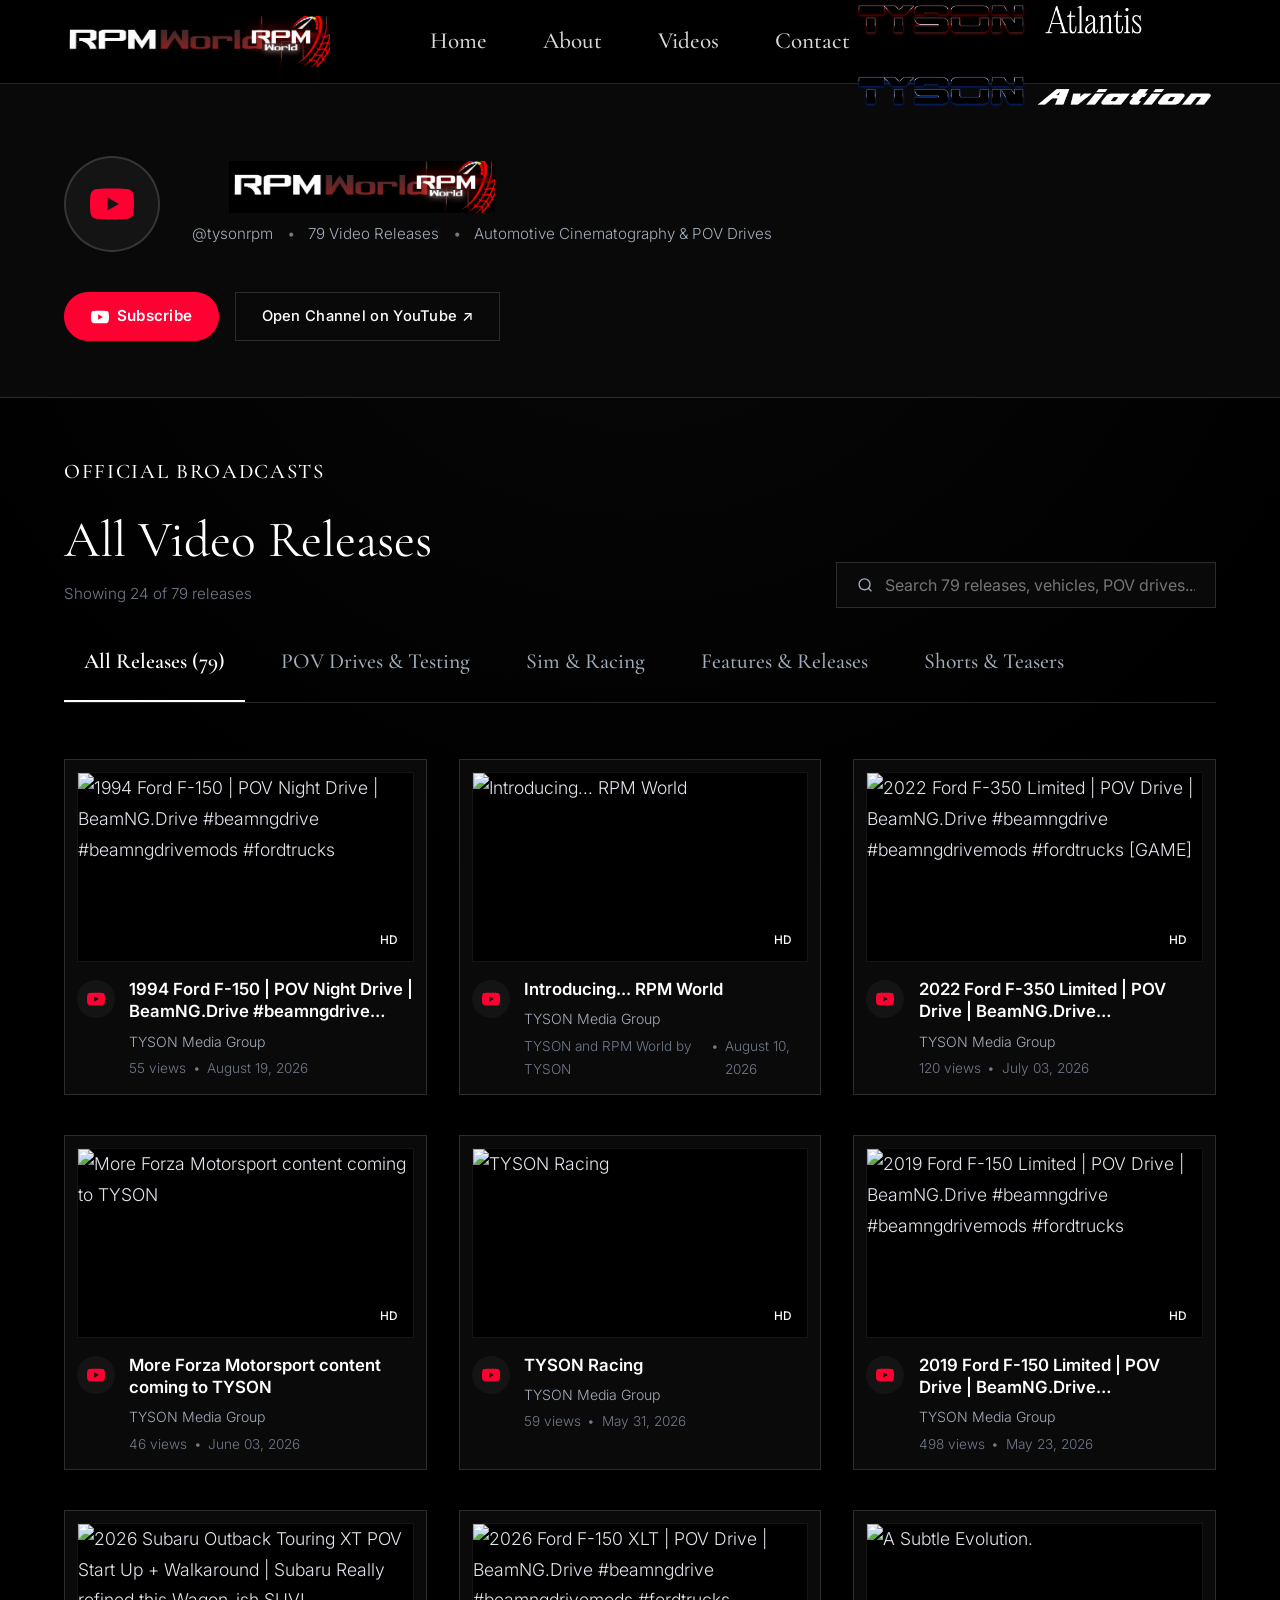
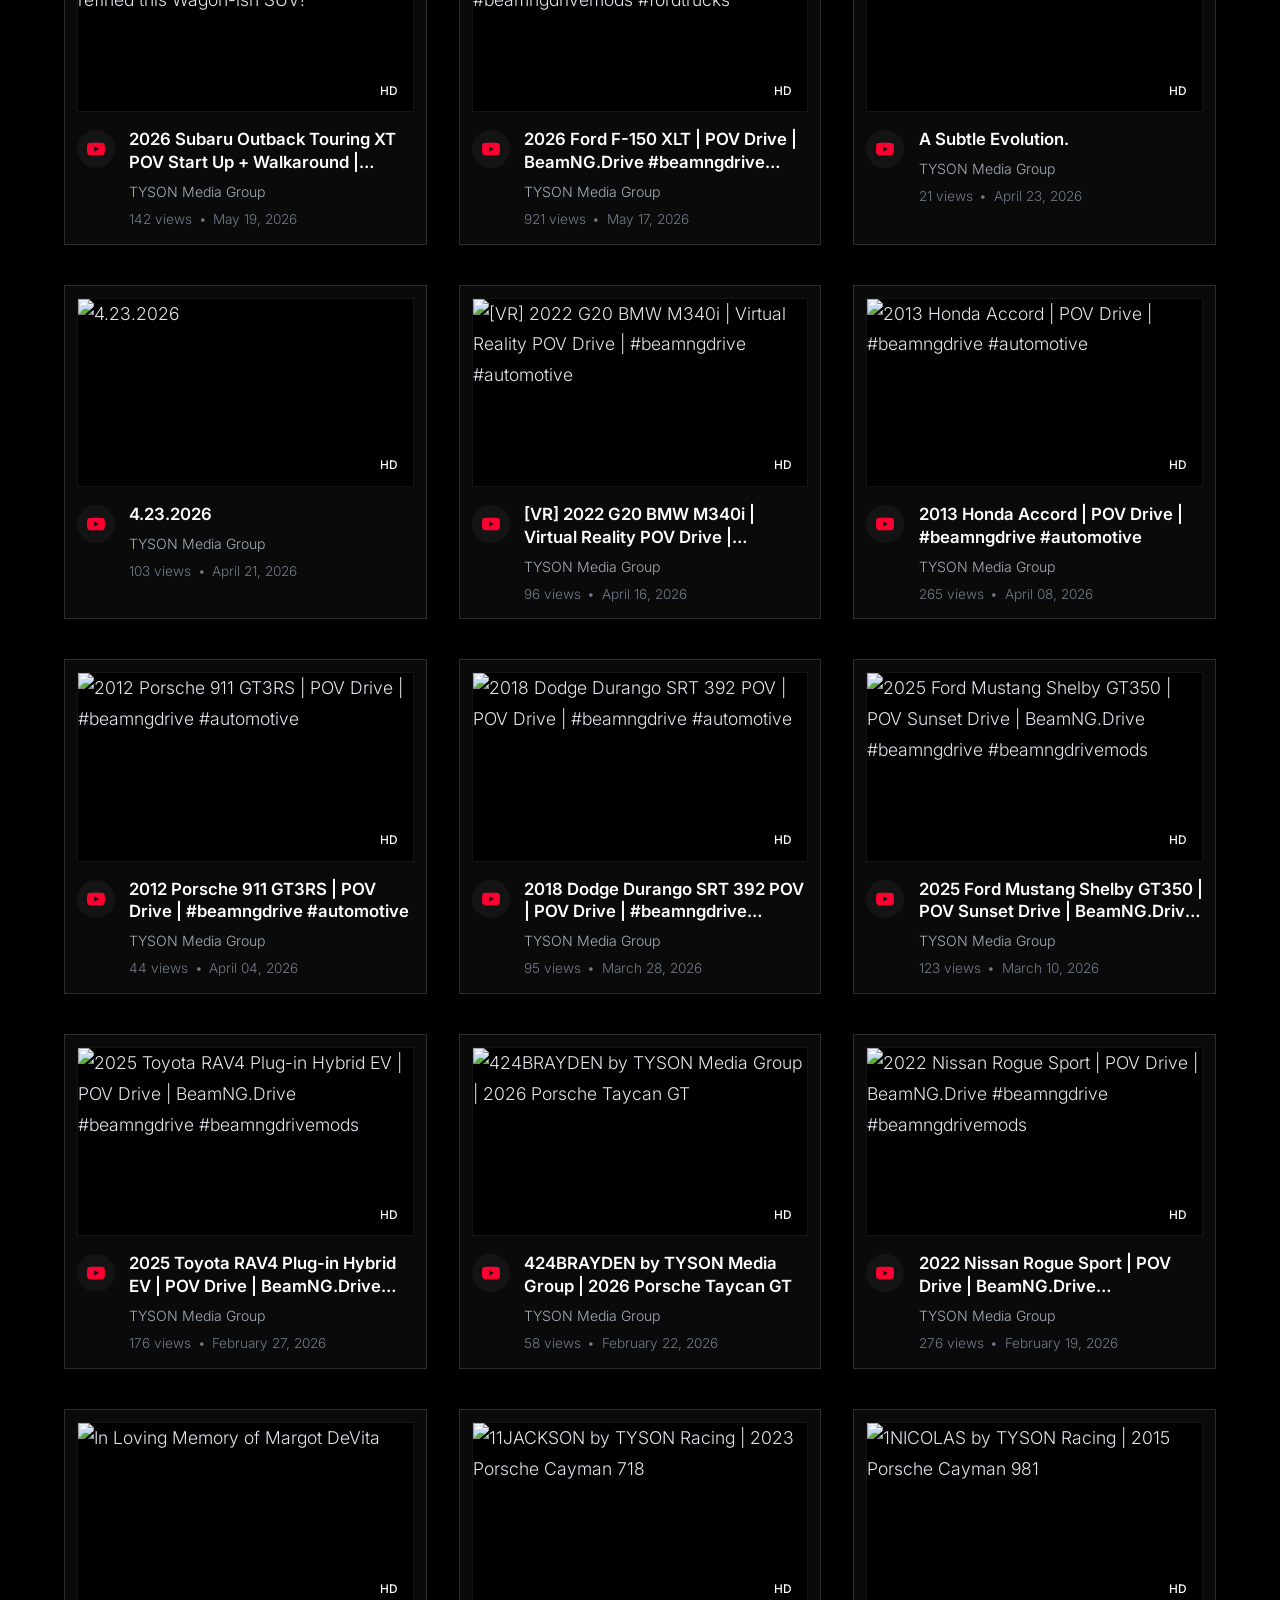
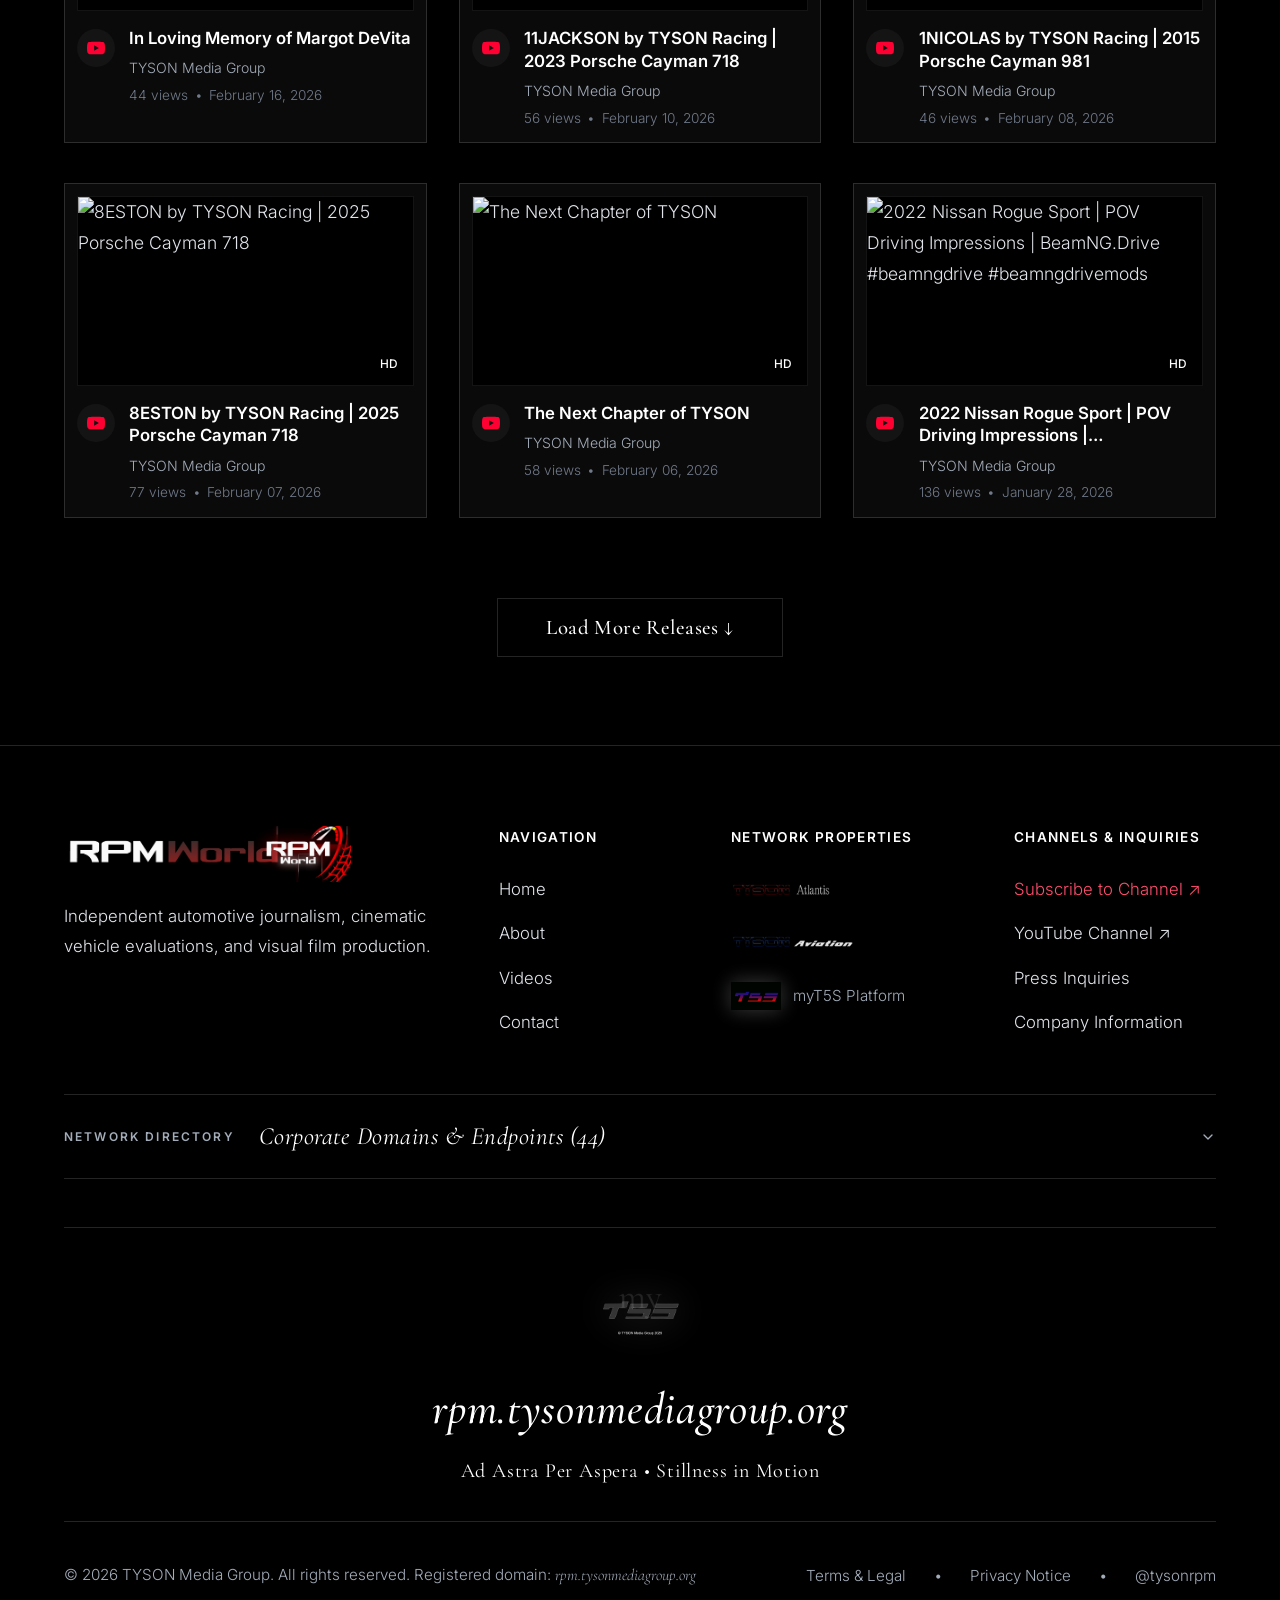
==== videos.html @ 9d29677d "Initial commit for RPM World website based on tysonmediagroup.org.myt5s.app" ====
<!DOCTYPE html>
<html lang="en">
<head>
    <meta charset="UTF-8">
    <meta name="viewport" content="width=device-width, initial-scale=1.0">
    <title>Videos & Releases | TYSON Media Group (@tysonrpm)</title>
    <meta name="description" content="All 79 official releases, POV vehicle drives, motorsport simulations, and films from TYSON Media Group (@tysonrpm).">
    <link rel="preconnect" href="https://fonts.googleapis.com">
    <link rel="preconnect" href="https://fonts.gstatic.com" crossorigin>
    <link href="https://fonts.googleapis.com/css2?family=Cormorant+Garamond:ital,wght@0,300;0,400;0,500;0,600;1,300;1,400&family=Inter:wght@300;400;500;600&display=swap" rel="stylesheet">
    <link rel="stylesheet" href="styles.css?v=48">
</head>
<body>
    <!-- Main Header -->
    <header class="main-header" id="header">
        <div class="header-inner">
            <a href="index.html" class="brand-logo">
                <img src="assets/LOGOSFORGEMINI/RPMworld2.jpg" alt="RPM World - TYSON Media Group" class="logo-img">
            </a>

            <nav class="main-nav" id="main-nav">
                <a href="index.html" class="nav-link">Home</a>
                <a href="about.html" class="nav-link">About</a>
                <a href="videos.html" class="nav-link active">Videos</a>
                <a href="contact.html" class="nav-link">Contact</a>
            </nav>

            <div class="header-actions">
                <div class="subsidiaries-group">
                    <span class="subsidiaries-label">NETWORK</span>
                    <a href="https://atlantis.rpm.tysonmediagroup.org" target="_blank" class="subsidiary-btn" title="TYSON Atlantis">
                        <img src="assets/LOGOSFORGEMINI/TYSONAtlantisBanner.png" alt="TYSON Atlantis">
                    </a>
                    <a href="https://aviation.rpm.tysonmediagroup.org" target="_blank" class="subsidiary-btn" title="TYSON Aviation">
                        <img src="assets/LOGOSFORGEMINI/TYSONAviationBanner.png" alt="TYSON Aviation">
                    </a>
                </div>
                <button class="mobile-toggle" id="mobile-toggle" aria-label="Toggle Menu">
                    <span></span>
                    <span></span>
                    <span></span>
                </button>
            </div>
        </div>
    </header>

    <main>
        <!-- YouTube Channel Profile Header -->
        <section class="yt-channel-banner">
            <div class="container-wide">
                <div class="yt-channel-header-content">
                    <div class="yt-channel-user-info">
                        <div class="yt-avatar-large">
                            <svg width="44" height="44" viewBox="0 0 24 24" fill="currentColor"><path d="M23.498 6.186a3.016 3.016 0 0 0-2.122-2.136C19.505 3.545 12 3.545 12 3.545s-7.505 0-9.377.505A3.017 3.017 0 0 0 .502 6.186C0 8.07 0 12 0 12s0 3.93.502 5.814a3.016 3.016 0 0 0 2.122 2.136c1.871.505 9.376.505 9.376.505s7.505 0 9.377-.505a3.015 3.015 0 0 0 2.122-2.136C24 15.93 24 12 24 12s0-3.93-.502-5.814zM9.545 15.568V8.432L15.818 12l-6.273 3.568z"/></svg>
                        </div>
                        <div class="yt-channel-text-details">
                            <img src="assets/LOGOSFORGEMINI/RPMworld2.jpg" alt="RPM World - TYSON Media Group" class="yt-banner-logo-img">
                            <div class="yt-channel-meta-line">
                                <span>@tysonrpm</span>
                                <span class="dot">&bull;</span>
                                <span>79 Video Releases</span>
                                <span class="dot">&bull;</span>
                                <span>Automotive Cinematography & POV Drives</span>
                            </div>
                        </div>
                    </div>

                    <!-- Action Buttons: Subscribe popup + Open YouTube channel -->
                    <div class="yt-channel-action-buttons">
                        <a href="https://www.youtube.com/@tysonrpm/?sub_confirmation=1" target="_blank" class="btn btn-youtube-pill" title="Subscribe with one click">
                            <svg width="18" height="18" viewBox="0 0 24 24" fill="#ffffff"><path d="M23.498 6.186a3.016 3.016 0 0 0-2.122-2.136C19.505 3.545 12 3.545 12 3.545s-7.505 0-9.377.505A3.017 3.017 0 0 0 .502 6.186C0 8.07 0 12 0 12s0 3.93.502 5.814a3.016 3.016 0 0 0 2.122 2.136c1.871.505 9.376.505 9.376.505s7.505 0 9.377-.505a3.015 3.015 0 0 0 2.122-2.136C24 15.93 24 12 24 12s0-3.93-.502-5.814zM9.545 15.568V8.432L15.818 12l-6.273 3.568z"/></svg>
                            <span>Subscribe</span>
                        </a>
                        <a href="https://youtube.com/@tysonrpm" target="_blank" class="btn btn-outline btn-sm" style="font-family: var(--font-sans); font-size: 0.92rem;" title="Opens YouTube in a new tab">
                            <span>Open Channel on YouTube &nearr;</span>
                        </a>
                    </div>
                </div>
            </div>
        </section>

        <!-- Video Filter Bar & Live Grid -->
        <section class="section-padding" style="border-top: none; padding-top: 0.5rem;">
            <div class="container-wide">
                <div class="section-header-row" style="margin-bottom: 2rem;">
                    <div>
                        <span class="editorial-tag">OFFICIAL BROADCASTS</span>
                        <h2 class="editorial-title" style="margin-bottom: 0.5rem;">All Video Releases</h2>
                        <span id="video-count-display" style="font-size: 0.95rem; color: var(--text-dim);">Loading releases...</span>
                    </div>

                    <!-- Search Input -->
                    <div class="search-box">
                        <svg width="18" height="18" viewBox="0 0 24 24" fill="none" stroke="currentColor" stroke-width="2"><circle cx="11" cy="11" r="8"></circle><line x1="21" y1="21" x2="16.65" y2="16.65"></line></svg>
                        <input type="text" id="video-search" placeholder="Search 79 releases, vehicles, POV drives...">
                    </div>
                </div>

                <!-- Category Filters -->
                <div class="category-filters" id="video-category-filters" style="margin-bottom: 3.5rem;">
                    <button class="filter-tab video-filter-tab active" data-category="all">All Releases (79)</button>
                    <button class="filter-tab video-filter-tab" data-category="POV Drives & Testing">POV Drives & Testing</button>
                    <button class="filter-tab video-filter-tab" data-category="Sim & Racing">Sim & Racing</button>
                    <button class="filter-tab video-filter-tab" data-category="Features & Releases">Features & Releases</button>
                    <button class="filter-tab video-filter-tab" data-category="Shorts & Teasers">Shorts & Teasers</button>
                </div>

                <!-- 4-Column YouTube Feed Grid -->
                <div class="yt-feed-grid" id="yt-feed-container">
                    <!-- Loaded dynamically via script.js -->
                </div>

                <!-- Load More Button -->
                <div style="text-align: center; margin-top: 5rem;">
                    <button id="load-more-videos-btn" class="btn btn-secondary" style="padding: 1rem 3rem;">
                        <span>Load More Releases &darr;</span>
                    </button>
                </div>
            </div>
        </section>
    </main>

    <!-- YouTube Stream Player Modal -->
    <div id="yt-player-modal" class="yt-modal-backdrop" aria-hidden="true">
        <div class="yt-modal-dialog">
            <button class="yt-modal-close" id="yt-modal-close-btn">&times;</button>
            <div class="yt-modal-player-wrap">
                <iframe id="yt-modal-iframe" src="" allow="accelerometer; autoplay; clipboard-write; encrypted-media; gyroscope; picture-in-picture; web-share" allowfullscreen></iframe>
            </div>
            <div class="yt-modal-details">
                <div>
                    <h3 id="yt-modal-title" class="yt-modal-title"></h3>
                    <span style="font-size: 0.95rem; color: var(--text-dim);">TYSON Media Group &bull; youtube.com/@tysonrpm</span>
                </div>
                <div style="display: flex; gap: 0.75rem;">
                    <a href="https://www.youtube.com/@tysonrpm/?sub_confirmation=1" target="_blank" class="btn btn-youtube-pill" style="font-size: 0.85rem; padding: 0.5rem 1.2rem;">Subscribe</a>
                    <a id="yt-modal-external-link" href="https://youtube.com/@tysonrpm" target="_blank" class="btn btn-outline btn-sm">Watch on YouTube &nearr;</a>
                </div>
            </div>
        </div>
    </div>

    <!-- Footer -->
    <footer class="main-footer">
        <div class="container-wide">
            <div class="footer-top">
                <div class="footer-brand">
                    <img src="assets/LOGOSFORGEMINI/RPMworld2.jpg" alt="RPM World - TYSON Media Group" class="footer-logo">
                    <p class="footer-mission">
                        Independent automotive journalism, cinematic vehicle evaluations, and visual film production.
                    </p>
                </div>

                <div class="footer-nav-col">
                    <h4>Navigation</h4>
                    <ul>
                        <li><a href="index.html">Home</a></li>
                        <li><a href="about.html">About</a></li>
                        <li><a href="videos.html">Videos</a></li>
                        <li><a href="contact.html">Contact</a></li>
                    </ul>
                </div>

                <div class="footer-nav-col">
                    <h4>Network Properties</h4>
                    <div class="footer-properties-list">
                        <a href="https://atlantis.rpm.tysonmediagroup.org" target="_blank" class="footer-prop-item">
                            <img src="assets/LOGOSFORGEMINI/TYSONAtlantisBanner.png" alt="TYSON Atlantis" class="footer-property-img">
                        </a>
                        <a href="https://aviation.rpm.tysonmediagroup.org" target="_blank" class="footer-prop-item">
                            <img src="assets/LOGOSFORGEMINI/TYSONAviationBanner.png" alt="TYSON Aviation" class="footer-property-img">
                        </a>
                        <div class="footer-prop-item" style="gap: 0.75rem; align-items: center;">
                            <img src="assets/LOGOSFORGEMINI/myt5s_logo.png" alt="myT5S" class="footer-t5s-img">
                            <span style="font-size: 0.95rem; color: var(--text-muted);">myT5S Platform</span>
                        </div>
                    </div>
                </div>

                <div class="footer-nav-col">
                    <h4>Channels & Inquiries</h4>
                    <ul>
                        <li><a href="https://www.youtube.com/@tysonrpm/?sub_confirmation=1" target="_blank" style="color: #ff4d6d;">Subscribe to Channel &nearr;</a></li>
                        <li><a href="https://youtube.com/@tysonrpm" target="_blank">YouTube Channel &nearr;</a></li>
                        <li><a href="contact.html">Press Inquiries</a></li>
                        <li><a href="about.html">Company Information</a></li>
                    </ul>
                </div>
            </div>

                        <!-- Corporate Network & Domain Directory (Branded Accordion) -->
            <details class="footer-domain-dropdown">
                <summary class="footer-domain-summary">
                    <span class="footer-domain-summary-tag">NETWORK DIRECTORY</span>
                    <span class="footer-domain-summary-title">Corporate Domains &amp; Endpoints (44)</span>
                    <svg class="footer-domain-chevron" width="16" height="16" viewBox="0 0 24 24" fill="none" stroke="currentColor" stroke-width="2" stroke-linecap="round" stroke-linejoin="round">
                        <polyline points="6 9 12 15 18 9"></polyline>
                    </svg>
                </summary>
                <div class="footer-domain-dropdown-body">
                    <div class="footer-domain-columns">
                        <div class="footer-domain-col">
                            <h4>TYSON Media Group Network</h4>
                            <ul>
                                <li><a href="https://rpm.tysonmediagroup.org" target="_blank" rel="noopener">rpm.tysonmediagroup.org &nearr;</a></li>
                                <li><a href="https://atlantis.rpm.tysonmediagroup.org" target="_blank" rel="noopener">atlantis.rpm.tysonmediagroup.org &nearr;</a></li>
                                <li><a href="https://aviation.rpm.tysonmediagroup.org" target="_blank" rel="noopener">aviation.rpm.tysonmediagroup.org &nearr;</a></li>
                                <li><a href="https://rpm.tysonmediagroup.org" target="_blank" rel="noopener">rpm.tysonmediagroup.org &nearr;</a></li>
                                <li><a href="https://myt5s.rpm.tysonmediagroup.org" target="_blank" rel="noopener">myt5s.rpm.tysonmediagroup.org &nearr;</a></li>
                                <li><a href="https://publish.myt5s.rpm.tysonmediagroup.org" target="_blank" rel="noopener">publish.myt5s.rpm.tysonmediagroup.org &nearr;</a></li>
                                <li><a href="https://malik.myt5s.rpm.tysonmediagroup.org" target="_blank" rel="noopener">malik.myt5s.rpm.tysonmediagroup.org &nearr;</a></li>
                                <li><a href="https://stim.t5s.rpm.tysonmediagroup.org" target="_blank" rel="noopener">stim.t5s.rpm.tysonmediagroup.org &nearr;</a></li>
                            </ul>
                        </div>
                        <div class="footer-domain-col">
                            <h4>myT5S Cloud Platform &amp; Publishing</h4>
                            <ul>
                                <li><a href="https://myt5s.app" target="_blank" rel="noopener">myt5s.app &nearr;</a></li>
                                <li><a href="https://media.myt5s.app" target="_blank" rel="noopener">media.myt5s.app &nearr;</a></li>
                                <li><a href="https://tmg.myt5s.app" target="_blank" rel="noopener">tmg.myt5s.app &nearr;</a></li>
                                <li><a href="https://tysonmediagroup.myt5s.app" target="_blank" rel="noopener">tysonmediagroup.myt5s.app &nearr;</a></li>
                                <li><a href="https://dev.myt5s.app" target="_blank" rel="noopener">dev.myt5s.app &nearr;</a></li>
                                <li><a href="https://rmm.myt5s.app" target="_blank" rel="noopener">rmm.myt5s.app &nearr;</a></li>
                                <li><a href="https://rmm.cloud.myt5s.app" target="_blank" rel="noopener">rmm.cloud.myt5s.app &nearr;</a></li>
                                <li><a href="https://publisher.web.myt5s.app" target="_blank" rel="noopener">publisher.web.myt5s.app &nearr;</a></li>
                                <li><a href="https://publisher.cli.myt5s.app" target="_blank" rel="noopener">publisher.cli.myt5s.app &nearr;</a></li>
                                <li><a href="https://custine.myt5s.app" target="_blank" rel="noopener">custine.myt5s.app &nearr;</a></li>
                                <li><a href="https://custine1.myt5s.app" target="_blank" rel="noopener">custine1.myt5s.app &nearr;</a></li>
                                <li><a href="https://airjedi.custine.myt5s.app" target="_blank" rel="noopener">airjedi.custine.myt5s.app &nearr;</a></li>
                            </ul>
                        </div>
                        <div class="footer-domain-col">
                            <h4>TYSON Racing &bull; Telemetry &amp; Sim</h4>
                            <ul>
                                <li><a href="https://tr.rpm.tysonmediagroup.org" target="_blank" rel="noopener">tr.rpm.tysonmediagroup.org &nearr;</a></li>
                                <li><a href="https://323.caymans.tr.rpm.tysonmediagroup.org" target="_blank" rel="noopener">323.caymans.tr.rpm.tysonmediagroup.org &nearr;</a></li>
                                <li><a href="https://cayman.tr.rpm.tysonmediagroup.org" target="_blank" rel="noopener">cayman.tr.rpm.tysonmediagroup.org &nearr;</a></li>
                                <li><a href="https://424.cars.tr.rpm.tysonmediagroup.org" target="_blank" rel="noopener">424.cars.tr.rpm.tysonmediagroup.org &nearr;</a></li>
                                <li><a href="https://11.caymans.tr.rpm.tysonmediagroup.org" target="_blank" rel="noopener">11.caymans.tr.rpm.tysonmediagroup.org &nearr;</a></li>
                                <li><a href="https://26.caymans.tr.rpm.tysonmediagroup.org" target="_blank" rel="noopener">26.caymans.tr.rpm.tysonmediagroup.org &nearr;</a></li>
                                <li><a href="https://1.trucks.tr.rpm.tysonmediagroup.org" target="_blank" rel="noopener">1.trucks.tr.rpm.tysonmediagroup.org &nearr;</a></li>
                                <li><a href="https://525.cars.tr.rpm.tysonmediagroup.org" target="_blank" rel="noopener">525.cars.tr.rpm.tysonmediagroup.org &nearr;</a></li>
                                <li><a href="https://8.caymans.tr.rpm.tysonmediagroup.org" target="_blank" rel="noopener">8.caymans.tr.rpm.tysonmediagroup.org &nearr;</a></li>
                                <li><a href="https://apex.tr.myt5s.app" target="_blank" rel="noopener">apex.tr.myt5s.app &nearr;</a></li>
                                <li><a href="https://525french.tr.myt5s.app" target="_blank" rel="noopener">525french.tr.myt5s.app &nearr;</a></li>
                                <li><a href="https://323jake.tr.myt5s.app" target="_blank" rel="noopener">323jake.tr.myt5s.app &nearr;</a></li>
                                <li><a href="https://525french.simhub.myt5s.app" target="_blank" rel="noopener">525french.simhub.myt5s.app &nearr;</a></li>
                                <li><a href="https://525french.stats.myt5s.app" target="_blank" rel="noopener">525french.stats.myt5s.app &nearr;</a></li>
                                <li><a href="https://323jake.simhub.myt5s.app" target="_blank" rel="noopener">323jake.simhub.myt5s.app &nearr;</a></li>
                                <li><a href="https://323jake.stats.myt5s.app" target="_blank" rel="noopener">323jake.stats.myt5s.app &nearr;</a></li>
                                <li><a href="https://323.rpm.tysonmediagroup.org" target="_blank" rel="noopener">323.rpm.tysonmediagroup.org &nearr;</a></li>
                                <li><a href="https://323.tysonracing.rpm.tysonmediagroup.org" target="_blank" rel="noopener">323.tysonracing.rpm.tysonmediagroup.org &nearr;</a></li>
                                <li><a href="https://323.cloud.myt5s.app" target="_blank" rel="noopener">323.cloud.myt5s.app &nearr;</a></li>
                                <li><a href="https://323.test.myt5s.app" target="_blank" rel="noopener">323.test.myt5s.app &nearr;</a></li>
                                <li><span style="color: var(--text-muted); font-size: 0.95em;">323.race-01-12-2024.tyson.ml <small style="opacity: 0.65;">(Inactive)</small></span></li>
                                <li><span style="color: var(--text-muted); font-size: 0.95em;">323.race-04-21-2024.tyson.ml <small style="opacity: 0.65;">(Inactive)</small></span></li>
                                <li><a href="https://323.jasonsimhub.myt5s.app" target="_blank" rel="noopener">323.jasonsimhub.myt5s.app &nearr;</a></li>
                                <li><a href="https://323.cli.stats.myt5s.app" target="_blank" rel="noopener">323.cli.stats.myt5s.app &nearr;</a></li>
                            </ul>
                        </div>
                    </div>
                </div>
            </details>

            <!-- Centered Italic rpm.tysonmediagroup.org Centerpiece with Bottom Trace Logo -->
            <div class="footer-domain-centerpiece">
                <img src="assets/logoforbottomofintrotrace.png" alt="TYSON Media Group" class="footer-trace-logo">
                <div class="footer-domain-title">rpm.tysonmediagroup.org</div>
                <div class="footer-domain-subtext">Ad Astra Per Aspera &bull; Stillness in Motion</div>
            </div>

            <div class="footer-bottom">
                <div>&copy; 2026 TYSON Media Group. All rights reserved. Registered domain: <code>rpm.tysonmediagroup.org</code></div>
                <div class="footer-legal-links">
                    <a href="terms.html">Terms & Legal</a>
                    <span>&bull;</span>
                    <a href="privacy.html">Privacy Notice</a>
                    <span>&bull;</span>
                    <a href="https://youtube.com/@tysonrpm" target="_blank">@tysonrpm</a>
                </div>
            </div>
        </div>
    </footer>

    <script src="script.js?v=23"></script>
</body>
</html>
---- styles.css ----
/* ==========================================================================
   TYSON Media Group - Unified Multi-Theme Corporate Portal Stylesheet
   Typography: Cormorant Garamond (Headers / Titles / Serif) & Inter (Body)
   Themes: Noir (Pure Black), Nintendo Wii (Channels), Frutiger Aero (Apple Skeuomorphic Aqua/Glass), Nature Botanical
   ========================================================================== */

/* ==========================================================================
   1. Dynamic Theme Variable Engine
   ========================================================================== */

@import url('https://fonts.googleapis.com/css2?family=Cormorant+Garamond:ital,wght@0,300;0,400;0,500;0,600;1,300;1,400;1,500;1,600&family=Inter:wght@300;400;500;600;700&family=M+PLUS+Rounded+1c:wght@400;500;700;800&family=Nunito:wght@400;600;700;800&display=block');

/* Universal Font Standards */
:root {
    --font-heading: 'Cormorant Garamond', Georgia, serif;
    --font-serif: 'Cormorant Garamond', Georgia, serif;
    --font-sans: 'Inter', -apple-system, BlinkMacSystemFont, 'Segoe UI', Roboto, sans-serif;
    --container-max-width: 1720px;
    --trans-fast: 0.2s ease;
    --trans-smooth: 0.35s cubic-bezier(0.16, 1, 0.3, 1);
}

/* Theme 1: Default Noir (Midnight Monochrome) */
:root, [data-theme="noir"] {
    --bg-black: #000000;
    --bg-body-gradient: radial-gradient(circle at 50% 15%, rgba(255, 255, 255, 0.03) 0%, #000000 80%);
    --bg-header: rgba(0, 0, 0, 0.98);
    --bg-surface: #090909;
    --bg-surface-hover: #141414;
    --bg-card: #0c0c0c;
    --bg-card-hover: #141414;
    --bg-yt-card: #0a0a0a;
    
    --text-white: #ffffff;
    --text-pure: #ffffff;
    --text-body: #e2e5eb;
    --text-muted: #a3acb9;
    --text-dim: #717a8a;
    
    --border-subtle: rgba(255, 255, 255, 0.14);
    --border-hover: rgba(255, 255, 255, 0.4);
    --accent-color: #ffffff;
    --accent-glow: rgba(255, 255, 255, 0.25);
    
    --card-radius: 0px;
    --btn-radius: 0px;
    --box-shadow-card: none;
}

/* Theme 2: Nintendo Wii (Authentic Wii System Menu, Sky Blue & Dark Elements) */
[data-theme="wii"] {
    --bg-black: #ebf0f5;
    --bg-body-gradient: 
        repeating-linear-gradient(0deg, transparent, transparent 38px, rgba(30, 41, 59, 0.04) 39px, transparent 40px),
        repeating-linear-gradient(90deg, transparent, transparent 38px, rgba(30, 41, 59, 0.04) 39px, transparent 40px),
        radial-gradient(circle at 50% 0%, #ffffff 0%, #e2e8f0 70%, #cbd5e1 100%);
    --bg-header: rgba(255, 255, 255, 0.96);
    --bg-surface: #ffffff;
    --bg-surface-hover: #e8f4fc;
    --bg-card: #ffffff;
    --bg-card-hover: #f0f9ff;
    --bg-yt-card: #ffffff;
    
    --text-white: #111827;
    --text-pure: #030712;
    --text-body: #374151;
    --text-muted: #6b7280;
    --text-dim: #9ca3af;
    
    --border-subtle: #1e293b;
    --border-hover: #00a6e2;
    --accent-color: #00a6e2;
    --accent-glow: rgba(0, 166, 226, 0.45);
    
    --card-radius: 24px;
    --btn-radius: 32px;
    --box-shadow-card: 0 8px 24px rgba(15, 23, 42, 0.08), inset 0 2px 0 #ffffff;
    --font-heading: 'M PLUS Rounded 1c', 'Nunito', 'Continuum Medium', system-ui, -apple-system, sans-serif;
    --font-serif: 'M PLUS Rounded 1c', 'Nunito', system-ui, sans-serif;
    --font-sans: 'M PLUS Rounded 1c', 'Nunito', system-ui, sans-serif;
}

[data-theme="wii"] body,
[data-theme="wii"] .page-title,
[data-theme="wii"] .editorial-title,
[data-theme="wii"] .editorial-tag,
[data-theme="wii"] .hero-tagline-title,
[data-theme="wii"] .nav-link,
[data-theme="wii"] .btn,
[data-theme="wii"] .card h3,
[data-theme="wii"] .card p,
[data-theme="wii"] .yt-card-title,
[data-theme="wii"] .yt-card-channel-name,
[data-theme="wii"] .filter-tab,
[data-theme="wii"] .footer-domain-title,
[data-theme="wii"] .footer-domain-subtext,
[data-theme="wii"] .settings-title {
    font-family: 'M PLUS Rounded 1c', 'Nunito', 'Continuum Medium', system-ui, -apple-system, sans-serif !important;
}

/* Theme 3: Frutiger Aero (Early Apple Skeuomorphic Aqua Glass & Tactile Hardware) */
[data-theme="frutiger"] {
    --bg-black: #061c30;
    --bg-body-gradient: radial-gradient(circle at 50% -10%, #1e6fa8 0%, #0d3b66 35%, #061c30 75%, #041424 100%);
    --bg-header: linear-gradient(180deg, #134975 0%, #0c3659 100%);
    --bg-surface: #0b3457;
    --bg-surface-hover: #104875;
    --bg-card: #092c4a;
    --bg-card-hover: #0e3d66;
    --bg-yt-card: #082947;
    
    --text-white: #ffffff;
    --text-pure: #ffffff;
    --text-body: #e0f2fe;
    --text-muted: #bae6fd;
    --text-dim: #7dd3fc;
    
    --border-subtle: #1e5a8a;
    --border-hover: #38bdf8;
    --accent-color: #38bdf8;
    --accent-glow: rgba(56, 189, 248, 0.45);
    
    --card-radius: 16px;
    --btn-radius: 22px;
    --box-shadow-card: 0 10px 28px rgba(0, 0, 0, 0.5), inset 0 1px 0 rgba(255, 255, 255, 0.35), inset 0 -1px 0 rgba(0, 0, 0, 0.4);
}

/* Theme 4: Nature Botanical (Living Arboretum, Deep Moss Evergreen) */
[data-theme="nature"] {
    --bg-black: #051208;
    --bg-body-gradient: radial-gradient(circle at 50% 10%, #0d2814 0%, #051208 85%);
    --bg-header: rgba(5, 22, 11, 0.96);
    --bg-surface: #0a2412;
    --bg-surface-hover: #13381c;
    --bg-card: #0b2212;
    --bg-card-hover: #143b1f;
    --bg-yt-card: #091e0f;
    
    --text-white: #f0fdf4;
    --text-pure: #ffffff;
    --text-body: #dcfce7;
    --text-muted: #86efac;
    --text-dim: #4ade80;
    
    --border-subtle: rgba(74, 222, 128, 0.25);
    --border-hover: rgba(74, 222, 128, 0.65);
    --accent-color: #22c55e;
    --accent-glow: rgba(34, 197, 94, 0.4);
    
    --card-radius: 12px;
    --btn-radius: 10px;
    --box-shadow-card: 0 10px 28px rgba(5, 36, 17, 0.5), inset 0 1px 1px rgba(74, 222, 128, 0.2);
}

/* Reset & Box Sizing */
*, *::before, *::after {
    box-sizing: border-box;
    margin: 0;
    padding: 0;
}

*, *::before, *::after {
    box-sizing: border-box;
}

html {
    scroll-behavior: smooth;
    font-size: 16px;
    background-color: var(--bg-black);
    transition: background-color 0.4s ease;
    width: 100%;
    max-width: 100vw;
    overflow-x: hidden;
    -webkit-text-size-adjust: 100%;
}

body {
    width: 100%;
    max-width: 100vw;
    background: var(--bg-black);
    background-image: var(--bg-body-gradient);
    background-attachment: fixed;
    color: var(--text-body);
    font-family: var(--font-sans);
    font-size: 1.1rem;
    line-height: 1.75;
    font-weight: 300;
    -webkit-font-smoothing: antialiased;
    overflow-x: hidden;
    min-height: 100vh;
    min-height: 100dvh;
    display: flex;
    flex-direction: column;
    position: relative;
    transition: background 0.4s ease, color 0.3s ease;
}

/* Authentic Wii Pointer Hand Cursor */
[data-theme="wii"], 
[data-theme="wii"] button, 
[data-theme="wii"] a, 
[data-theme="wii"] input, 
[data-theme="wii"] .yt-card, 
[data-theme="wii"] .filter-tab {
    cursor: url("data:image/svg+xml,%3Csvg xmlns='http://www.w3.org/2000/svg' width='32' height='32' viewBox='0 0 32 32'%3E%3Cpath d='M10 2a2 2 0 0 0-2 2v10.5L6.2 13a2.5 2.5 0 0 0-3.5 0 2.5 2.5 0 0 0 0 3.5l8.5 8.5a7 7 0 0 0 5 2h5.8a7 7 0 0 0 7-7v-6a2 2 0 0 0-2-2 2 2 0 0 0-1.8 1.1 2 2 0 0 0-2.2-.1 2 2 0 0 0-2-1.9 2 2 0 0 0-2-2.1V4a2 2 0 0 0-2-2z' fill='%23ffffff' stroke='%231e293b' stroke-width='2' stroke-linejoin='round'/%3E%3Ccircle cx='11' cy='7' r='1.5' fill='%2300a6e2'/%3E%3C/svg%3E"), auto !important;
}

main {
    flex: 1;
    position: relative;
    z-index: 2;
}

/* ==========================================================================
   2. Brand Logos & Assets
   ========================================================================== */
img {
    max-width: 100%;
    height: auto;
    display: block;
}

.logo-img {
    height: 52px !important;
    max-height: 52px !important;
    width: auto !important;
    max-width: 350px !important;
    object-fit: contain !important;
    opacity: 0.98;
    transition: var(--trans-fast);
}

[data-theme="wii"] .logo-img,
[data-theme="wii"] .division-banner-img,
[data-theme="wii"] .yt-banner-logo-img,
[data-theme="wii"] .about-banner-logo {
    filter: invert(1) hue-rotate(180deg) brightness(0.18);
}

.about-banner-logo {
    height: auto;
    max-height: 140px;
    width: 100%;
    max-width: 680px;
    object-fit: contain;
    margin: 1rem auto 2rem auto;
    display: block;
    filter: drop-shadow(0 0 25px var(--accent-glow));
    transition: transform var(--trans-smooth), filter var(--trans-smooth);
}

.about-banner-logo:hover {
    transform: scale(1.02);
    filter: drop-shadow(0 0 35px var(--accent-glow));
}

/* ==========================================================================
   Universal Brand Domain Typography Rule:
   Whenever anything on the website says 'tysonmediagroup.org', it is strictly
   styled in Cormorant Garamond Italic.
   ========================================================================== */
.brand-tmg-domain,
.tmg-domain-text,
code.brand-tmg-domain,
code.brand-domain,
a.brand-tmg-domain,
.footer-domain-title,
[data-domain="tmg"] {
    font-family: 'Cormorant Garamond', Georgia, serif !important;
    font-style: italic !important;
    font-weight: 500 !important;
    letter-spacing: 0.015em !important;
}

code {
    font-family: 'Cormorant Garamond', Georgia, serif;
    font-style: italic;
    font-size: 1.05em;
}

.logo-img:hover {
    opacity: 1;
    transform: scale(1.02);
}

.division-banner-img {
    height: 38px !important;
    max-height: 38px !important;
    width: auto !important;
    max-width: 260px !important;
    object-fit: contain !important;
}

.footer-logo {
    height: 56px !important;
    max-height: 56px !important;
    width: auto !important;
    max-width: 360px !important;
    object-fit: contain !important;
    opacity: 0.98;
    margin-bottom: 1.25rem;
}

.footer-property-img {
    height: 24px !important;
    max-height: 24px !important;
    width: auto !important;
    max-width: 160px !important;
    object-fit: contain !important;
    opacity: 0.9;
    transition: var(--trans-fast);
}

.footer-t5s-img {
    height: 28px !important;
    max-height: 28px !important;
    width: auto !important;
    max-width: 140px !important;
    object-fit: contain !important;
    opacity: 0.95;
    filter: drop-shadow(0 0 10px var(--accent-glow));
    transition: var(--trans-fast);
}

.footer-trace-logo {
    height: 90px !important;
    max-height: 90px !important;
    width: auto !important;
    max-width: 480px !important;
    object-fit: contain !important;
    margin: 0 auto 1rem auto;
    opacity: 0.95;
    filter: drop-shadow(0 0 20px var(--accent-glow));
}

.yt-banner-logo-img {
    height: 52px !important;
    max-height: 52px !important;
    width: auto !important;
    max-width: 340px !important;
    object-fit: contain !important;
    margin-bottom: 0.5rem;
}

/* ==========================================================================
   3. Full-Screen & Container Layouts
   ========================================================================== */
.container {
    width: 100%;
    max-width: var(--container-max-width);
    margin: 0 auto;
    padding: 0 3.5rem;
}

.container-wide {
    width: 100%;
    max-width: 1920px;
    margin: 0 auto;
    padding: 0 4rem;
}

.section-padding {
    padding: 5.5rem 0;
    border-top: 1px solid var(--border-subtle);
}

[data-theme="wii"] .section-padding {
    border-top: 2px solid #1e293b;
    box-shadow: 0 -1px 0 rgba(255, 255, 255, 0.9);
}

[data-theme="frutiger"] .section-padding {
    border-top: 1px solid #1a5686;
    box-shadow: inset 0 1px 0 rgba(255, 255, 255, 0.12);
}

/* SPA Page View Transitions */
.page-view {
    display: none;
    opacity: 0;
    transition: opacity 0.35s ease, transform 0.35s ease;
    transform: translateY(8px);
}

.page-view.active-view {
    display: block;
    opacity: 1;
    transform: translateY(0);
}

.page-header {
    padding: 4.25rem 0 3.25rem 0;
    text-align: center;
    border-bottom: 1px solid var(--border-subtle);
    background: radial-gradient(circle at 50% 0%, var(--accent-glow) 0%, transparent 70%);
}

[data-theme="wii"] .page-header {
    border-bottom: 2px solid #1e293b;
    background: linear-gradient(180deg, rgba(255, 255, 255, 0.9) 0%, #e2e8f0 100%);
}

[data-theme="frutiger"] .page-header {
    border-bottom: 1.5px solid #1f649c;
    background: linear-gradient(180deg, rgba(30, 111, 168, 0.4) 0%, rgba(6, 28, 48, 0.8) 100%);
    box-shadow: inset 0 -1px 0 rgba(0, 0, 0, 0.4);
}

.page-title {
    font-family: var(--font-heading);
    font-size: 4.8rem;
    font-weight: 400;
    line-height: 1.08;
    color: var(--text-white);
    margin-bottom: 1.25rem;
    letter-spacing: -0.01em;
}

[data-theme="frutiger"] .page-title,
[data-theme="frutiger"] .editorial-title,
[data-theme="frutiger"] .hero-tagline-title {
    text-shadow: 0 2px 4px rgba(0, 0, 0, 0.6);
}

.page-subtitle {
    font-size: 1.25rem;
    color: var(--text-muted);
    max-width: 850px;
    margin: 0 auto;
    font-weight: 300;
    line-height: 1.6;
}

.editorial-tag {
    display: inline-block;
    font-family: var(--font-heading);
    font-size: 1.3rem;
    font-weight: 500;
    letter-spacing: 0.08em;
    color: var(--text-white);
    text-transform: uppercase;
    margin-bottom: 1.25rem;
}

[data-theme="wii"] .editorial-tag {
    color: #00a6e2;
    font-weight: 600;
    letter-spacing: 0.12em;
}

[data-theme="frutiger"] .editorial-tag {
    color: #38bdf8;
    text-shadow: 0 1px 2px rgba(0, 0, 0, 0.6);
}

.editorial-title {
    font-family: var(--font-heading);
    font-size: 3.2rem;
    font-weight: 400;
    line-height: 1.15;
    color: var(--text-white);
    margin-bottom: 1.25rem;
}

/* ==========================================================================
   4. Permanent Centerpiece Launch Intro (rpm.tysonmediagroup.org)
   ========================================================================== */
.hero-domain-stage {
    display: flex;
    flex-direction: column;
    align-items: center;
    justify-content: center;
    margin: 0.25rem 0 0.5rem 0;
    width: 100%;
}

.domain-hero-svg {
    width: 100%;
    max-width: 980px;
    height: auto;
    min-height: 105px;
    display: block;
    overflow: visible;
    filter: drop-shadow(0 0 12px rgba(255, 255, 255, 0.18));
}

/* Continuous left-to-right glowing beam while page is loading / before intro finishes */
.intro-animated-page:not(.intro-complete) .domain-hero-svg {
    animation: loadingGlowSweep 2.2s cubic-bezier(0.4, 0, 0.2, 1) infinite;
}

@keyframes loadingGlowSweep {
    0% {
        filter: drop-shadow(-60px 0 15px rgba(255, 255, 255, 0.15)) drop-shadow(0 0 6px rgba(255, 255, 255, 0.2));
    }
    50% {
        filter: drop-shadow(0px 0 35px rgba(255, 255, 255, 0.95)) drop-shadow(0 0 60px var(--accent-glow));
    }
    100% {
        filter: drop-shadow(60px 0 15px rgba(255, 255, 255, 0.15)) drop-shadow(0 0 6px rgba(255, 255, 255, 0.2));
    }
}

.intro-animated-page.intro-complete .domain-hero-svg {
    animation: settleGlow 1.2s ease-out forwards;
}

@keyframes settleGlow {
    0% {
        filter: drop-shadow(0 0 30px rgba(255, 255, 255, 0.85)) drop-shadow(0 0 50px var(--accent-glow));
    }
    100% {
        filter: drop-shadow(0 0 12px rgba(255, 255, 255, 0.25));
    }
}

.domain-hero-text {
    font-family: 'Cormorant Garamond', Georgia, serif;
    font-style: italic;
    font-weight: 400;
    font-size: 78px;
    letter-spacing: 0.02em;
    text-anchor: middle;
}

.trace-char {
    display: inline;
    stroke: var(--text-white);
    stroke-width: 1.2px;
    fill: transparent;
    stroke-dasharray: 240;
    stroke-dashoffset: 240;
    opacity: 0;
    animation: drawIndividualChar 0.38s cubic-bezier(0.2, 0.8, 0.4, 1) forwards, fillIndividualChar 0.75s ease forwards;
}

@keyframes drawIndividualChar {
    0% {
        stroke-dashoffset: 240;
        opacity: 0;
        stroke-width: 1.8px;
    }
    20% {
        opacity: 1;
    }
    100% {
        stroke-dashoffset: 0;
        opacity: 1;
        stroke-width: 1.2px;
    }
}

@keyframes fillIndividualChar {
    0%, 65% {
        fill: transparent;
    }
    100% {
        fill: var(--text-white);
    }
}

/* Calligraphy pen-trace sequence across all 23 letters (completes in ~1.9s) */
.trace-c1  { animation-delay: 0.05s, 1.95s; }
.trace-c2  { animation-delay: 0.13s, 1.95s; }
.trace-c3  { animation-delay: 0.21s, 1.95s; }
.trace-c4  { animation-delay: 0.29s, 1.95s; }
.trace-c5  { animation-delay: 0.37s, 1.95s; }
.trace-c6  { animation-delay: 0.45s, 1.95s; }
.trace-c7  { animation-delay: 0.53s, 1.95s; }
.trace-c8  { animation-delay: 0.61s, 1.95s; }
.trace-c9  { animation-delay: 0.69s, 1.95s; }
.trace-c10 { animation-delay: 0.77s, 1.95s; }
.trace-c11 { animation-delay: 0.85s, 1.95s; }
.trace-c12 { animation-delay: 0.93s, 1.95s; }
.trace-c13 { animation-delay: 1.01s, 1.95s; }
.trace-c14 { animation-delay: 1.09s, 1.95s; }
.trace-c15 { animation-delay: 1.17s, 1.95s; }
.trace-c16 { animation-delay: 1.25s, 1.95s; }
.trace-c17 { animation-delay: 1.33s, 1.95s; }
.trace-c18 { animation-delay: 1.41s, 1.95s; }
.trace-c19 { animation-delay: 1.49s, 1.95s; }
.trace-c20 { animation-delay: 1.57s, 1.95s; }
.trace-c21 { animation-delay: 1.65s, 1.95s; }
.trace-c22 { animation-delay: 1.73s, 1.95s; }
.trace-c23 { animation-delay: 1.81s, 1.95s; }

.hero-tagline-title {
    font-family: var(--font-heading);
    font-size: 2.8rem;
    font-weight: 400;
    font-style: italic;
    color: var(--text-white);
    letter-spacing: 0.01em;
    margin-bottom: 1.75rem;
}

.intro-bottom-logo-wrap {
    position: fixed;
    bottom: 2rem;
    left: 50%;
    transform: translateX(-50%);
    z-index: 100;
    pointer-events: none;
    transition: opacity 0.8s ease, transform 0.8s ease;
    text-align: center;
    width: 95%;
    max-width: 1200px;
}

.intro-bottom-logo {
    height: 280px !important;
    max-height: 35vh !important;
    width: auto !important;
    max-width: 1100px !important;
    object-fit: contain !important;
    opacity: 0.96;
    margin: 0 auto;
    filter: drop-shadow(0 0 30px var(--accent-glow));
}

.intro-animated-page.intro-complete .intro-bottom-logo-wrap {
    opacity: 0;
    transform: translateX(-50%) translateY(20px);
    pointer-events: none;
}

.intro-animated-page .main-header,
.intro-animated-page .hero-tag-wrap,
.intro-animated-page .hero-tagline-title,
.intro-animated-page .hero-cta-group,
.intro-animated-page .home-content-section,
.intro-animated-page .main-footer {
    opacity: 0;
    transform: translateY(14px);
    transition: opacity 0.75s cubic-bezier(0.16, 1, 0.3, 1), transform 0.75s cubic-bezier(0.16, 1, 0.3, 1);
}

.intro-animated-page.intro-complete .main-header,
.intro-animated-page.intro-complete .hero-tag-wrap,
.intro-animated-page.intro-complete .hero-tagline-title,
.intro-animated-page.intro-complete .hero-cta-group,
.intro-animated-page.intro-complete .home-content-section,
.intro-animated-page.intro-complete .main-footer {
    opacity: 1;
    transform: translateY(0);
}

/* ==========================================================================
   5. Clean Navigation Header (No Network Clutter)
   ========================================================================== */
.main-header {
    position: sticky;
    top: 0;
    z-index: 1000;
    background: var(--bg-header);
    backdrop-filter: blur(24px);
    -webkit-backdrop-filter: blur(24px);
    border-bottom: 1px solid var(--border-subtle);
    height: 84px;
    display: flex;
    align-items: center;
    transition: background 0.3s ease, border-color 0.3s ease;
}

[data-theme="wii"] .main-header {
    background: #ffffff;
    box-shadow: 0 4px 18px rgba(0, 0, 0, 0.08);
    border-bottom: 2px solid #1e293b;
    position: relative;
}

[data-theme="wii"] .main-header::after {
    content: '';
    position: absolute;
    bottom: -5px;
    left: 0;
    width: 100%;
    height: 3px;
    background: #00a6e2;
}

/* Apple Aqua Machined Glass Chassis Header */
[data-theme="frutiger"] .main-header {
    background: linear-gradient(180deg, #134e7c 0%, #0e3b61 49%, #092a47 50%, #061e33 100%);
    box-shadow: 0 8px 24px rgba(0, 0, 0, 0.45), inset 0 1px 0 rgba(255, 255, 255, 0.4);
    border-bottom: 1.5px solid #1f649c;
}

.header-inner {
    padding: 0 4rem;
    display: grid;
    grid-template-columns: 1fr auto 1fr;
    align-items: center;
    width: 100%;
    max-width: 1920px;
    margin: 0 auto;
}

.brand-logo {
    display: flex;
    align-items: center;
    text-decoration: none;
    justify-self: start;
}

.main-nav {
    display: flex;
    align-items: center;
    justify-content: center;
    gap: 3.5rem;
    justify-self: center;
}

.nav-link {
    font-family: var(--font-heading);
    font-size: 1.45rem;
    font-weight: 500;
    color: var(--text-pure);
    text-decoration: none;
    transition: var(--trans-fast);
    padding: 0.35rem 0;
    position: relative;
    white-space: nowrap;
    opacity: 0.85;
}

.nav-link:hover {
    opacity: 1;
    color: var(--text-white);
}

.nav-link.active {
    opacity: 1;
    color: var(--text-white);
    font-weight: 600;
}

.nav-link.active::after {
    content: '';
    position: absolute;
    bottom: -4px;
    left: 0;
    width: 100%;
    height: 2px;
    background: var(--accent-color);
    box-shadow: 0 0 8px var(--accent-glow);
}

[data-theme="wii"] .nav-link.active {
    color: #00a6e2;
}

[data-theme="wii"] .nav-link.active::after {
    background: #00a6e2;
    height: 3px;
    box-shadow: 0 0 10px rgba(0, 166, 226, 0.6);
}

[data-theme="frutiger"] .nav-link {
    text-shadow: 0 1px 2px rgba(0, 0, 0, 0.6);
}

.header-actions {
    display: flex;
    align-items: center;
    gap: 1.25rem;
    flex-shrink: 0;
    justify-self: end;
}

/* Sleek Settings Gear Button */
.settings-toggle-btn {
    display: inline-flex;
    align-items: center;
    gap: 0.6rem;
    background: var(--bg-surface);
    color: var(--text-white);
    border: 1px solid var(--border-subtle);
    padding: 0.55rem 1.15rem;
    border-radius: var(--btn-radius);
    font-family: var(--font-sans);
    font-size: 0.9rem;
    font-weight: 500;
    cursor: pointer;
    transition: var(--trans-fast);
    box-shadow: var(--box-shadow-card);
}

.settings-toggle-btn svg {
    color: var(--accent-color);
    transition: transform 0.4s ease;
}

.settings-toggle-btn:hover {
    border-color: var(--border-hover);
    background: var(--bg-surface-hover);
    transform: translateY(-2px);
}

.settings-toggle-btn:hover svg {
    transform: rotate(45deg);
}

[data-theme="wii"] .settings-toggle-btn {
    border: 2px solid #1e293b;
    background: linear-gradient(180deg, #ffffff 0%, #e2e8f0 100%);
    color: #111827;
    font-weight: 600;
    box-shadow: 0 4px 10px rgba(0, 0, 0, 0.08), inset 0 1px 0 #ffffff;
}

[data-theme="wii"] .settings-toggle-btn:hover {
    border-color: #00a6e2;
    box-shadow: 0 0 14px rgba(0, 166, 226, 0.5);
}

/* Apple iOS Aqua Settings Button */
[data-theme="frutiger"] .settings-toggle-btn {
    background: linear-gradient(180deg, #1b5d94 0%, #12446d 49%, #0c3354 50%, #082640 100%);
    border: 1px solid #236fae;
    color: #ffffff;
    box-shadow: 0 4px 12px rgba(0, 0, 0, 0.4), inset 0 1px 0 rgba(255, 255, 255, 0.5);
    text-shadow: 0 1px 2px rgba(0, 0, 0, 0.6);
}

.mobile-toggle {
    display: none;
    background: var(--bg-surface);
    border: 1px solid var(--border-subtle);
    cursor: pointer;
    flex-direction: column;
    gap: 6px;
    padding: 0.75rem 0.85rem;
    border-radius: 6px;
}

.mobile-toggle span {
    display: block;
    width: 24px;
    height: 2px;
    background-color: var(--text-white);
    transition: transform var(--trans-fast);
}

/* ==========================================================================
   6. Buttons (Skeuomorphic, Cormorant Garamond & Tactile Gloss)
   ========================================================================== */
.btn {
    display: inline-flex;
    align-items: center;
    justify-content: center;
    gap: 0.75rem;
    padding: 1rem 2.4rem;
    font-family: var(--font-heading);
    font-size: 1.3rem;
    font-weight: 500;
    letter-spacing: 0.02em;
    text-decoration: none;
    cursor: pointer;
    transition: var(--trans-smooth);
    border: 1px solid transparent;
    border-radius: var(--btn-radius);
    user-select: none;
}

.btn-primary {
    background: var(--text-white);
    color: var(--bg-black);
    border: 1px solid var(--text-white);
}

/* Nintendo Wii Primary Button */
[data-theme="wii"] .btn-primary {
    background: linear-gradient(180deg, #73ccff 0%, #00a6e2 60%, #0088cc 100%);
    color: #ffffff;
    border: 2px solid #1e293b;
    box-shadow: 0 6px 18px rgba(0, 166, 226, 0.45), inset 0 2px 3px rgba(255, 255, 255, 0.9);
    font-weight: 600;
    text-shadow: 0 1px 2px rgba(0, 0, 0, 0.3);
}

/* Classic Apple Aqua Physical Candy Gel Button (iOS 1–6 / Mac OS X) */
[data-theme="frutiger"] .btn-primary {
    background: linear-gradient(180deg, #7ad4fc 0%, #38bdf8 49%, #0284c7 50%, #0369a1 100%);
    color: #ffffff;
    border: 1px solid #084c74;
    box-shadow: 0 8px 20px rgba(2, 132, 199, 0.45), inset 0 1px 1px #ffffff, inset 0 -1px 2px rgba(0, 0, 0, 0.4);
    font-weight: 600;
    text-shadow: 0 1px 2px rgba(0, 0, 0, 0.5);
}

[data-theme="frutiger"] .btn-primary:active {
    transform: translateY(2px);
    box-shadow: inset 0 2px 5px rgba(0, 0, 0, 0.6);
}

/* Nature Botanical Primary Button */
[data-theme="nature"] .btn-primary {
    background: linear-gradient(180deg, #4ade80 0%, #16a34a 100%);
    color: #041407;
    border: 1px solid #86efac;
    box-shadow: 0 6px 20px rgba(22, 163, 74, 0.45);
    font-weight: 600;
}

.btn-primary:hover {
    filter: brightness(1.08);
    transform: translateY(-2px);
}

.btn-secondary {
    background: transparent;
    color: var(--text-white);
    border: 1px solid var(--border-subtle);
}

[data-theme="wii"] .btn-secondary {
    background: linear-gradient(180deg, #ffffff 0%, #e2e8f0 100%);
    color: #1e293b;
    border: 2px solid #1e293b;
    box-shadow: 0 4px 12px rgba(0, 0, 0, 0.08), inset 0 1px 0 #ffffff;
}

[data-theme="wii"] .btn-secondary:hover {
    border-color: #00a6e2;
    box-shadow: 0 0 14px rgba(0, 166, 226, 0.4);
}

/* Apple Inset Glass Secondary Button */
[data-theme="frutiger"] .btn-secondary {
    background: linear-gradient(180deg, #154c79 0%, #0e375a 49%, #0a2945 50%, #061e33 100%);
    color: #ffffff;
    border: 1px solid #1f649c;
    box-shadow: 0 4px 12px rgba(0, 0, 0, 0.35), inset 0 1px 0 rgba(255, 255, 255, 0.4);
    text-shadow: 0 1px 2px rgba(0, 0, 0, 0.5);
}

.btn-secondary:hover {
    border-color: var(--border-hover);
    background: var(--bg-surface-hover);
    transform: translateY(-2px);
}

.btn-outline {
    background: transparent;
    color: var(--text-white);
    border: 1px solid var(--border-subtle);
}

[data-theme="wii"] .btn-outline {
    border: 2px solid #1e293b;
    color: #1e293b;
    background: #ffffff;
    box-shadow: 0 2px 6px rgba(0,0,0,0.05);
}

[data-theme="wii"] .btn-outline:hover {
    color: #00a6e2;
    border-color: #00a6e2;
    background: #ffffff;
    box-shadow: 0 0 12px rgba(0, 166, 226, 0.4);
}

[data-theme="frutiger"] .btn-outline {
    border: 1px solid #236fae;
    background: linear-gradient(180deg, rgba(27, 93, 148, 0.3) 0%, rgba(12, 51, 84, 0.5) 100%);
    box-shadow: inset 0 1px 0 rgba(255, 255, 255, 0.3);
}

.btn-outline:hover {
    color: var(--text-white);
    border-color: var(--border-hover);
    background: var(--bg-surface-hover);
    transform: translateY(-2px);
}

.btn-youtube-cta {
    background: var(--bg-surface);
    color: var(--text-white);
    border: 1px solid var(--border-subtle);
    font-family: var(--font-heading);
    font-size: 1.25rem;
}

[data-theme="wii"] .btn-youtube-cta {
    border: 2px solid #1e293b;
    background: #ffffff;
    color: #1e293b;
}

[data-theme="frutiger"] .btn-youtube-cta {
    background: linear-gradient(180deg, #154c79 0%, #0e375a 49%, #0a2945 50%, #061e33 100%);
    border: 1px solid #1f649c;
    box-shadow: 0 4px 12px rgba(0, 0, 0, 0.35), inset 0 1px 0 rgba(255, 255, 255, 0.4);
}

.btn-youtube-cta:hover {
    border-color: #ff0033;
    background: rgba(255, 0, 51, 0.1);
    color: #ffffff;
    transform: translateY(-2px);
}

.btn-youtube-pill {
    background: #ff0033;
    color: #fff;
    border: 1px solid #ff0033;
    font-family: var(--font-sans);
    font-size: 0.95rem;
    font-weight: 600;
    border-radius: 24px;
    padding: 0.65rem 1.6rem;
    display: inline-flex;
    align-items: center;
    gap: 0.5rem;
    text-decoration: none;
    transition: var(--trans-fast);
}

.btn-youtube-pill:hover {
    background: #cc0029;
    border-color: #cc0029;
    transform: translateY(-2px);
}

.btn-sm {
    padding: 0.65rem 1.6rem;
    font-size: 1.15rem;
}

.btn-block {
    width: 100%;
}

/* ==========================================================================
   7. Hero Section
   ========================================================================== */
.hero-section {
    padding: 4.5rem 0 4rem 0;
    text-align: center;
    background: radial-gradient(circle at 50% 20%, var(--accent-glow) 0%, transparent 70%);
}

.hero-container {
    max-width: 1300px;
}

.hero-tag-wrap {
    margin-bottom: 0.25rem;
}

.hero-cta-group {
    display: flex;
    align-items: center;
    justify-content: center;
    gap: 1.25rem;
    margin-bottom: 1rem;
    flex-wrap: wrap;
}

.section-header-row {
    display: flex;
    justify-content: space-between;
    align-items: flex-end;
    margin-bottom: 3.5rem;
    flex-wrap: wrap;
    gap: 2rem;
}

/* ==========================================================================
   8. YouTube Video Grid & Channel Tiles
   ========================================================================== */
.yt-channel-banner {
    background: var(--bg-surface);
    border-bottom: 1px solid var(--border-subtle);
    padding: 4.5rem 0 3.5rem 0;
    margin-bottom: 3rem;
    border-radius: var(--card-radius);
    box-shadow: var(--box-shadow-card);
}

[data-theme="wii"] .yt-channel-banner {
    border: 2px solid #1e293b;
    background: linear-gradient(180deg, #ffffff 0%, #e2e8f0 100%);
    box-shadow: 0 10px 30px rgba(0, 0, 0, 0.08), inset 0 2px 0 #ffffff;
}

[data-theme="frutiger"] .yt-channel-banner {
    background: linear-gradient(180deg, #0f3f69 0%, #092c4b 100%);
    border: 1.5px solid #1f649c;
    box-shadow: 0 12px 30px rgba(0, 0, 0, 0.45), inset 0 1px 0 rgba(255, 255, 255, 0.35);
}

.yt-channel-header-content {
    display: flex;
    align-items: center;
    justify-content: space-between;
    flex-wrap: wrap;
    gap: 2.5rem;
}

.yt-channel-user-info {
    display: flex;
    align-items: center;
    gap: 2rem;
}

.yt-avatar-large {
    width: 96px;
    height: 96px;
    border-radius: 50%;
    background: var(--bg-surface-hover);
    border: 2px solid var(--border-subtle);
    display: flex;
    align-items: center;
    justify-content: center;
    color: #ff0033;
    flex-shrink: 0;
}

[data-theme="wii"] .yt-avatar-large {
    border: 2px solid #1e293b;
    background: #ffffff;
    box-shadow: 0 4px 12px rgba(0,0,0,0.1);
}

[data-theme="frutiger"] .yt-avatar-large {
    border: 2px solid #257abf;
    background: linear-gradient(180deg, #154e7c 0%, #0b3152 100%);
    box-shadow: 0 6px 16px rgba(0,0,0,0.4), inset 0 1px 0 rgba(255,255,255,0.4);
}

.yt-channel-text-details {
    display: flex;
    flex-direction: column;
}

.yt-channel-meta-line {
    font-family: var(--font-sans);
    font-size: 0.95rem;
    color: var(--text-muted);
    display: flex;
    align-items: center;
    gap: 0.85rem;
    flex-wrap: wrap;
}

.yt-channel-meta-line span.dot {
    color: var(--text-dim);
}

.yt-channel-action-buttons {
    display: flex;
    align-items: center;
    gap: 1rem;
    flex-wrap: wrap;
}

/* YouTube Feed Video Grid (4 Columns Full Width) */
.yt-feed-grid {
    display: grid;
    grid-template-columns: repeat(4, 1fr);
    gap: 2.5rem 2rem;
}

/* Base Video Card */
.yt-card {
    display: flex;
    flex-direction: column;
    text-decoration: none;
    cursor: pointer;
    background: var(--bg-yt-card);
    border: 1px solid var(--border-subtle);
    border-radius: var(--card-radius);
    padding: 0.75rem;
    box-shadow: var(--box-shadow-card);
    transition: transform var(--trans-fast), border-color var(--trans-fast), box-shadow var(--trans-fast), background var(--trans-fast);
    position: relative;
    overflow: hidden;
}

.yt-card:hover {
    transform: translateY(-4px);
    border-color: var(--border-hover);
    background: var(--bg-surface-hover);
}

/* Nintendo Wii Channel Tiles */
[data-theme="wii"] .yt-feed-grid {
    gap: 2.5rem 2.25rem;
}

[data-theme="wii"] .yt-card {
    background: linear-gradient(180deg, #ffffff 0%, #f3f6f9 60%, #e2e8f0 100%);
    border: 2px solid #1e293b;
    border-radius: 28px;
    padding: 1.15rem;
    box-shadow: 0 8px 24px rgba(15, 23, 42, 0.12), inset 0 2px 4px #ffffff;
    position: relative;
}

[data-theme="wii"] .yt-card .yt-card-info-row {
    border-top: 1.5px solid #1e293b;
    padding-top: 0.85rem;
    margin-top: 0.25rem;
}

[data-theme="wii"] .yt-card:hover {
    transform: scale(1.05) translateY(-6px);
    border-color: #00a6e2;
    box-shadow: 0 16px 36px rgba(0, 166, 226, 0.45), 0 0 0 3px #00a6e2, inset 0 2px 4px #ffffff;
    background: #ffffff;
}

[data-theme="wii"] .yt-card-thumb-container {
    border-radius: 18px;
    border: 2px solid #1e293b;
}

[data-theme="wii"] .yt-duration-badge {
    background: #00a6e2;
    color: #ffffff;
    font-weight: 700;
    border: 1px solid #1e293b;
    border-radius: 12px;
    padding: 3px 9px;
}

[data-theme="wii"] .yt-play-overlay-icon {
    background: rgba(0, 166, 226, 0.9);
    border: 2px solid #ffffff;
    box-shadow: 0 0 12px rgba(0, 166, 226, 0.8);
}

/* Apple Aqua Physical Glass Cards (iOS 1–6 / Mac OS X) */
[data-theme="frutiger"] .yt-card {
    background: linear-gradient(180deg, #104875 0%, #0b3457 49%, #082947 50%, #062038 100%);
    border: 1.5px solid #20639b;
    border-radius: 16px;
    padding: 0.95rem;
    box-shadow: 0 10px 24px rgba(0, 0, 0, 0.5), inset 0 1px 0 rgba(255, 255, 255, 0.4), inset 0 -1px 0 rgba(0, 0, 0, 0.4);
    position: relative;
}

[data-theme="frutiger"] .yt-card::before {
    content: '';
    position: absolute;
    top: 0;
    left: 0;
    right: 0;
    height: 48%;
    background: linear-gradient(180deg, rgba(255, 255, 255, 0.28) 0%, rgba(255, 255, 255, 0.03) 100%);
    border-radius: 15px 15px 0 0;
    pointer-events: none;
}

[data-theme="frutiger"] .yt-card:hover {
    transform: translateY(-4px);
    border-color: #38bdf8;
    box-shadow: 0 16px 36px rgba(0, 0, 0, 0.6), 0 0 18px rgba(56, 189, 248, 0.35), inset 0 1px 0 #ffffff;
}

[data-theme="frutiger"] .yt-card-thumb-container {
    border: 1.5px solid #144f80;
    box-shadow: inset 0 2px 4px rgba(0, 0, 0, 0.5), 0 1px 0 rgba(255, 255, 255, 0.2);
}

[data-theme="frutiger"] .yt-duration-badge {
    background: linear-gradient(180deg, #38bdf8 0%, #0284c7 100%);
    border: 1px solid #0369a1;
    color: #ffffff;
    font-weight: 600;
    text-shadow: 0 1px 1px rgba(0, 0, 0, 0.5);
    box-shadow: 0 2px 6px rgba(0, 0, 0, 0.4), inset 0 1px 0 rgba(255, 255, 255, 0.4);
}

/* Nature Botanical Cards */
[data-theme="nature"] .yt-card {
    background: #0a2412;
    border: 1px solid rgba(74, 222, 128, 0.3);
    border-radius: 14px;
    box-shadow: 0 12px 30px rgba(5, 36, 17, 0.6);
}

[data-theme="nature"] .yt-card:hover {
    border-color: #4ade80;
    box-shadow: 0 16px 36px rgba(34, 197, 94, 0.4);
}

.yt-card-thumb-container {
    position: relative;
    width: 100%;
    aspect-ratio: 16/9;
    background: #000;
    border-radius: calc(var(--card-radius) - 4px);
    overflow: hidden;
    margin-bottom: 1rem;
    border: 1px solid rgba(255, 255, 255, 0.08);
}

.yt-card-thumb-img {
    width: 100%;
    height: 100%;
    object-fit: cover;
    transition: transform 0.4s ease;
}

.yt-card:hover .yt-card-thumb-img {
    transform: scale(1.04);
}

.yt-duration-badge {
    position: absolute;
    bottom: 8px;
    right: 8px;
    background: rgba(0, 0, 0, 0.85);
    color: #fff;
    font-family: var(--font-sans);
    font-size: 0.74rem;
    padding: 2px 7px;
    border-radius: 4px;
    font-weight: 500;
}

.badge-short {
    background: #ff0033 !important;
    color: #ffffff !important;
}

.yt-play-overlay-icon {
    position: absolute;
    top: 50%;
    left: 50%;
    transform: translate(-50%, -50%) scale(0.85);
    width: 48px;
    height: 48px;
    background: rgba(0, 0, 0, 0.75);
    border-radius: 50%;
    display: flex;
    align-items: center;
    justify-content: center;
    opacity: 0;
    transition: opacity var(--trans-fast), transform var(--trans-fast);
    backdrop-filter: blur(4px);
    border: 1px solid rgba(255, 255, 255, 0.2);
}

.yt-card:hover .yt-play-overlay-icon {
    opacity: 1;
    transform: translate(-50%, -50%) scale(1);
}

.yt-card-info-row {
    display: flex;
    gap: 0.9rem;
    align-items: flex-start;
}

.yt-card-avatar {
    width: 38px;
    height: 38px;
    border-radius: 50%;
    background: var(--bg-surface-hover);
    display: flex;
    align-items: center;
    justify-content: center;
    color: #ff0033;
    flex-shrink: 0;
    margin-top: 2px;
}

[data-theme="wii"] .yt-card-avatar {
    background: #1e293b;
    border: 1px solid #1e293b;
}

[data-theme="frutiger"] .yt-card-avatar {
    background: linear-gradient(180deg, #165385 0%, #0d385c 100%);
    border: 1px solid #236fae;
}

.yt-card-text {
    display: flex;
    flex-direction: column;
    overflow: hidden;
}

.yt-card-title {
    font-family: var(--font-sans);
    font-size: 1.05rem;
    font-weight: 600;
    line-height: 1.35;
    color: var(--text-white);
    margin-bottom: 0.4rem;
    display: -webkit-box;
    -webkit-line-clamp: 2;
    -webkit-box-orient: vertical;
    overflow: hidden;
}

.yt-card-channel-name {
    font-size: 0.88rem;
    color: var(--text-muted);
    margin-bottom: 0.2rem;
}

.yt-card-metrics {
    font-size: 0.85rem;
    color: var(--text-dim);
    display: flex;
    gap: 0.4rem;
}

/* YouTube Video Player Modal */
.yt-modal-backdrop {
    position: fixed;
    top: 0;
    left: 0;
    width: 100vw;
    height: 100vh;
    height: 100dvh;
    background: rgba(0, 0, 0, 0.95);
    backdrop-filter: blur(20px);
    -webkit-backdrop-filter: blur(20px);
    z-index: 3000;
    display: flex;
    align-items: center;
    justify-content: center;
    opacity: 0;
    pointer-events: none;
    transition: var(--trans-smooth);
    padding: 1.5rem;
    box-sizing: border-box;
    overflow-y: auto;
    -webkit-overflow-scrolling: touch;
}

.yt-modal-backdrop.active {
    opacity: 1;
    pointer-events: auto;
}

.yt-modal-dialog {
    width: 100%;
    max-width: 980px;
    max-height: calc(100vh - 3rem);
    max-height: calc(100dvh - 3rem);
    background: var(--bg-surface);
    border: 1px solid var(--border-subtle);
    border-radius: var(--card-radius);
    position: relative;
    box-shadow: 0 25px 60px rgba(0,0,0,0.9);
    display: flex;
    flex-direction: column;
    overflow: hidden;
    margin: auto;
}

[data-theme="wii"] .yt-modal-dialog {
    border: 3px solid #1e293b;
    box-shadow: 0 25px 60px rgba(0,0,0,0.4), 0 0 0 4px #00a6e2;
}

[data-theme="frutiger"] .yt-modal-dialog {
    border: 2px solid #20639b;
    background: #082947;
    box-shadow: 0 25px 60px rgba(0,0,0,0.8), inset 0 1px 0 rgba(255,255,255,0.4);
}

.yt-modal-player-wrap {
    position: relative;
    width: 100%;
    aspect-ratio: 16/9;
    background: #000;
    flex-shrink: 1;
    max-height: calc(85vh - 120px);
    max-height: calc(85dvh - 120px);
}

.yt-modal-player-wrap iframe {
    position: absolute;
    top: 0;
    left: 0;
    width: 100%;
    height: 100%;
    border: none;
}

.yt-modal-details {
    padding: 1.25rem 2rem;
    display: flex;
    justify-content: space-between;
    align-items: center;
    border-top: 1px solid var(--border-subtle);
    flex-wrap: wrap;
    gap: 1.25rem;
    flex-shrink: 0;
    background: var(--bg-card);
    overflow-y: auto;
}

[data-theme="wii"] .yt-modal-details {
    border-top: 2px solid #1e293b;
    background: linear-gradient(180deg, #ffffff 0%, #e2e8f0 100%);
}

[data-theme="frutiger"] .yt-modal-details {
    border-top: 1.5px solid #1f649c;
    background: linear-gradient(180deg, #104875 0%, #082947 100%);
}

.yt-modal-title {
    font-family: var(--font-heading);
    font-size: 1.5rem;
    font-weight: 500;
    color: var(--text-white);
    line-height: 1.25;
}

.yt-modal-close {
    position: absolute;
    top: 0.75rem;
    right: 0.75rem;
    background: rgba(0, 0, 0, 0.75);
    border: 1px solid rgba(255, 255, 255, 0.3);
    color: #ffffff;
    width: 40px;
    height: 40px;
    border-radius: 50%;
    display: flex;
    align-items: center;
    justify-content: center;
    font-size: 1.6rem;
    line-height: 1;
    cursor: pointer;
    z-index: 100;
    transition: var(--trans-fast);
    backdrop-filter: blur(8px);
    -webkit-backdrop-filter: blur(8px);
}

.yt-modal-close:hover {
    background: rgba(255, 255, 255, 0.25);
    transform: scale(1.05);
}

/* ==========================================================================
   9. Grids & Cards
   ========================================================================== */
.grid-4 {
    display: grid;
    grid-template-columns: repeat(4, 1fr);
    gap: 2rem;
}

.grid-3 {
    display: grid;
    grid-template-columns: repeat(3, 1fr);
    gap: 2.5rem;
}

.grid-2 {
    display: grid;
    grid-template-columns: repeat(2, 1fr);
    gap: 3rem;
}

.card {
    background: var(--bg-card);
    border: 1px solid var(--border-subtle);
    border-radius: var(--card-radius);
    box-shadow: var(--box-shadow-card);
    padding: 3.5rem 2.75rem;
    transition: var(--trans-smooth);
    display: flex;
    flex-direction: column;
}

[data-theme="wii"] .card {
    border: 2px solid #1e293b;
    background: linear-gradient(180deg, #ffffff 0%, #f8fafc 60%, #e2e8f0 100%);
    box-shadow: 0 8px 24px rgba(15, 23, 42, 0.08), inset 0 2px 0 #ffffff;
}

[data-theme="wii"] .card:hover {
    border-color: #00a6e2;
    box-shadow: 0 14px 32px rgba(0, 166, 226, 0.3), 0 0 0 2px #00a6e2, inset 0 2px 0 #ffffff;
}

[data-theme="frutiger"] .card {
    background: linear-gradient(180deg, #104875 0%, #0b3457 49%, #082947 50%, #062038 100%);
    border: 1.5px solid #20639b;
    box-shadow: 0 10px 24px rgba(0, 0, 0, 0.5), inset 0 1px 0 rgba(255, 255, 255, 0.4), inset 0 -1px 0 rgba(0, 0, 0, 0.4);
}

[data-theme="frutiger"] .card:hover {
    border-color: #38bdf8;
    box-shadow: 0 16px 36px rgba(0, 0, 0, 0.6), 0 0 18px rgba(56, 189, 248, 0.35), inset 0 1px 0 #ffffff;
}

.card:hover {
    border-color: var(--border-hover);
    background: var(--bg-card-hover);
    transform: translateY(-4px);
}

.card-num {
    font-family: var(--font-heading);
    font-size: 1.5rem;
    font-style: italic;
    color: var(--text-white);
    margin-bottom: 1.25rem;
    display: block;
}

[data-theme="wii"] .card-num {
    color: #00a6e2;
    font-weight: 600;
}

[data-theme="frutiger"] .card-num {
    color: #38bdf8;
    text-shadow: 0 1px 2px rgba(0, 0, 0, 0.6);
}

.card h3 {
    font-family: var(--font-heading);
    font-size: 2rem;
    font-weight: 400;
    color: var(--text-white);
    margin-bottom: 1.25rem;
    line-height: 1.2;
}

.card p {
    font-size: 1.05rem;
    color: var(--text-body);
    line-height: 1.75;
}

.lorem-placeholder {
    margin-top: 1.25rem;
    font-size: 0.95rem;
    color: var(--text-muted);
    font-style: italic;
}

.card-delayed {
    opacity: 0.5;
    filter: grayscale(0.85);
    position: relative;
    transition: var(--trans-smooth);
}

.card-delayed:hover {
    opacity: 0.65;
    filter: grayscale(0.5);
}

.status-badge {
    display: inline-flex;
    align-items: center;
    gap: 0.4rem;
    font-size: 0.72rem;
    font-weight: 600;
    letter-spacing: 0.08em;
    text-transform: uppercase;
    padding: 0.28rem 0.7rem;
    border-radius: 999px;
    background: rgba(255, 255, 255, 0.08);
    color: var(--text-dim);
    border: 1px solid var(--border-subtle);
    margin-bottom: 1rem;
    width: fit-content;
}

.status-badge-warning {
    background: rgba(234, 179, 8, 0.12);
    color: #facc15;
    border-color: rgba(234, 179, 8, 0.3);
}

[data-theme="wii"] .status-badge-warning {
    background: rgba(234, 179, 8, 0.2);
    color: #854d0e;
    border-color: rgba(234, 179, 8, 0.5);
}

/* Inset Physical Search Box */
.search-box {
    display: flex;
    align-items: center;
    gap: 0.75rem;
    background: var(--bg-surface);
    border: 1px solid var(--border-subtle);
    border-radius: var(--btn-radius);
    padding: 0.75rem 1.25rem;
    width: 380px;
    transition: var(--trans-fast);
    box-shadow: var(--box-shadow-card);
}

[data-theme="wii"] .search-box {
    border: 2px solid #1e293b;
    background: #ffffff;
    box-shadow: 0 2px 8px rgba(0,0,0,0.06);
}

[data-theme="wii"] .search-box:focus-within {
    border-color: #00a6e2;
    box-shadow: 0 0 12px rgba(0, 166, 226, 0.4);
}

[data-theme="frutiger"] .search-box {
    background: linear-gradient(180deg, #051624 0%, #09263f 100%);
    border: 1.5px solid #12446d;
    box-shadow: inset 0 2px 5px rgba(0, 0, 0, 0.6), 0 1px 0 rgba(255, 255, 255, 0.2);
}

[data-theme="frutiger"] .search-box:focus-within {
    border-color: #38bdf8;
    box-shadow: inset 0 2px 5px rgba(0, 0, 0, 0.6), 0 0 12px rgba(56, 189, 248, 0.5);
}

.search-box svg {
    color: var(--text-muted);
}

.search-box input {
    background: transparent;
    border: none;
    color: var(--text-white);
    font-family: var(--font-sans);
    font-size: 1rem;
    width: 100%;
    outline: none;
}

.category-filters {
    display: flex;
    gap: 1rem;
    margin-bottom: 3.5rem;
    flex-wrap: wrap;
    border-bottom: 1px solid var(--border-subtle);
    padding-bottom: 1.25rem;
}

[data-theme="wii"] .category-filters {
    border-bottom: 2px solid #1e293b;
}

[data-theme="frutiger"] .category-filters {
    border-bottom: 1.5px solid #1f649c;
    box-shadow: 0 1px 0 rgba(255, 255, 255, 0.15);
}

.filter-tab {
    background: transparent;
    color: var(--text-muted);
    border: none;
    padding: 0.5rem 1.25rem;
    font-family: var(--font-heading);
    font-size: 1.35rem;
    font-weight: 500;
    cursor: pointer;
    transition: var(--trans-fast);
    position: relative;
}

.filter-tab:hover {
    color: var(--text-white);
}

.filter-tab.active {
    color: var(--text-white) !important;
    font-weight: 600;
}

[data-theme="wii"] .filter-tab.active {
    color: #00a6e2 !important;
}

[data-theme="frutiger"] .filter-tab.active {
    color: #38bdf8 !important;
    text-shadow: 0 1px 2px rgba(0, 0, 0, 0.6);
}

.filter-tab.active::after {
    content: '';
    position: absolute;
    bottom: -1.25rem;
    left: 0;
    width: 100%;
    height: 2px;
    background: var(--accent-color);
}

[data-theme="wii"] .filter-tab.active::after {
    background: #00a6e2;
    height: 3px;
    box-shadow: 0 0 10px rgba(0, 166, 226, 0.6);
}

[data-theme="frutiger"] .filter-tab.active::after {
    background: #38bdf8;
    height: 3px;
    box-shadow: 0 0 10px rgba(56, 189, 248, 0.7);
}

/* ==========================================================================
   10. Legal & Policy Content (Charter Black & Same Thickness Arial Specification)
   ========================================================================== */
.legal-content-wrap {
    max-width: 960px;
    margin: 0 auto;
    font-family: Arial, Helvetica, sans-serif !important;
    font-size: 1.05rem;
    line-height: 1.85;
    font-weight: normal !important;
    color: #e2e8f0 !important;
    background: #000000 !important;
    padding: 3.5rem 3rem;
    border-radius: 12px;
    border: 1px solid rgba(255, 255, 255, 0.15);
    box-shadow: 0 20px 50px rgba(0, 0, 0, 0.95);
}

.legal-content-wrap * {
    font-family: Arial, Helvetica, sans-serif !important;
    font-weight: normal !important; /* All same thickness Arial font */
}

.legal-content-wrap h2 {
    font-family: Arial, Helvetica, sans-serif !important;
    font-size: 1.65rem;
    font-weight: normal !important;
    color: #ffffff !important;
    margin: 2.5rem 0 1rem 0;
    border-bottom: 1px solid rgba(255, 255, 255, 0.15);
    padding-bottom: 0.5rem;
    letter-spacing: -0.01em;
}

.legal-content-wrap h2:first-of-type {
    margin-top: 0;
}

.legal-content-wrap h3 {
    font-family: Arial, Helvetica, sans-serif !important;
    font-size: 1.3rem;
    font-weight: normal !important;
    color: #ffffff !important;
    margin: 2rem 0 0.75rem 0;
}

.legal-content-wrap p {
    font-family: Arial, Helvetica, sans-serif !important;
    font-weight: normal !important;
    color: #cbd5e1 !important;
    margin-bottom: 1.5rem;
}

.legal-content-wrap ul {
    font-family: Arial, Helvetica, sans-serif !important;
    font-weight: normal !important;
    color: #cbd5e1 !important;
    margin: 1rem 0 1.75rem 1.75rem;
    display: flex;
    flex-direction: column;
    gap: 0.65rem;
}

.legal-content-wrap li {
    font-family: Arial, Helvetica, sans-serif !important;
    font-weight: normal !important;
    color: #cbd5e1 !important;
}

.legal-content-wrap li strong,
.legal-content-wrap strong,
.legal-content-wrap b {
    color: #ffffff !important;
    font-weight: normal !important; /* Uniform thickness specification */
}

.legal-content-wrap code {
    font-family: Arial, Helvetica, sans-serif !important;
    font-weight: normal !important;
    color: #ffffff !important;
    background: #181818 !important;
    padding: 0.15rem 0.4rem;
    border-radius: 4px;
    border: 1px solid rgba(255, 255, 255, 0.1);
}

.legal-content-wrap .modal-callout {
    font-family: Arial, Helvetica, sans-serif !important;
    font-weight: normal !important;
    font-style: normal !important;
    font-size: 1.05rem !important;
    line-height: 1.75;
    background: #0d0d0d !important;
    color: #ffffff !important;
    border: 1px solid rgba(255, 255, 255, 0.18) !important;
    border-left: 4px solid var(--accent-color, #e50914) !important;
    padding: 1.75rem 2rem;
    margin: 2.5rem 0;
    border-radius: 8px;
    box-shadow: 0 4px 16px rgba(0,0,0,0.6);
}

.legal-content-wrap .modal-callout strong {
    font-weight: normal !important;
}

.legal-content-wrap .modal-callout a {
    color: #ffffff !important;
    text-decoration: underline;
    font-weight: normal !important;
}

/* Force pure black background & uniform Arial thickness across ALL themes for legal charter */
[data-theme="wii"] .legal-content-wrap,
[data-theme="frutiger"] .legal-content-wrap {
    background: #000000 !important;
    color: #e2e8f0 !important;
    border: 1px solid rgba(255, 255, 255, 0.22) !important;
    box-shadow: 0 20px 50px rgba(0, 0, 0, 0.95) !important;
}

[data-theme="wii"] .legal-content-wrap *,
[data-theme="frutiger"] .legal-content-wrap * {
    font-family: Arial, Helvetica, sans-serif !important;
    font-weight: normal !important;
}

[data-theme="wii"] .legal-content-wrap h2,
[data-theme="wii"] .legal-content-wrap h3,
[data-theme="wii"] .legal-content-wrap p,
[data-theme="wii"] .legal-content-wrap ul,
[data-theme="wii"] .legal-content-wrap li,
[data-theme="frutiger"] .legal-content-wrap h2,
[data-theme="frutiger"] .legal-content-wrap h3,
[data-theme="frutiger"] .legal-content-wrap p,
[data-theme="frutiger"] .legal-content-wrap ul,
[data-theme="frutiger"] .legal-content-wrap li {
    font-family: Arial, Helvetica, sans-serif !important;
    font-weight: normal !important;
    color: #cbd5e1 !important;
}

[data-theme="wii"] .legal-content-wrap h2,
[data-theme="frutiger"] .legal-content-wrap h2 {
    color: #ffffff !important;
    border-bottom: 1px solid rgba(255, 255, 255, 0.2) !important;
}

[data-theme="wii"] .legal-content-wrap .modal-callout,
[data-theme="frutiger"] .legal-content-wrap .modal-callout {
    background: #0d0d0d !important;
    color: #ffffff !important;
    border: 1px solid rgba(255, 255, 255, 0.2) !important;
    border-left: 4px solid #00a6e2 !important;
}

.legal-bottom-brand {
    text-align: center;
    margin-top: 3.5rem;
    padding-top: 2.5rem;
    border-top: 1px solid rgba(255, 255, 255, 0.15);
    display: flex;
    justify-content: center;
    align-items: center;
}

.legal-banner-logo {
    width: 100%;
    max-width: 480px !important; /* Enlarged logo at bottom */
    height: auto;
    opacity: 0.96;
    filter: drop-shadow(0 6px 18px rgba(0, 0, 0, 0.75));
    transition: opacity 0.3s ease, transform 0.3s ease;
}

.legal-banner-logo:hover {
    opacity: 1;
    transform: scale(1.02);
}

/* ==========================================================================
   11. Forms & Contact Layout
   ========================================================================== */
.contact-layout {
    display: grid;
    grid-template-columns: 1fr 1.4fr;
    gap: 6rem;
}

.contact-info-list {
    margin-top: 2.5rem;
    display: flex;
    flex-direction: column;
    gap: 2.5rem;
}

.contact-info-item span:first-child {
    display: block;
    font-family: var(--font-sans);
    font-size: 0.8rem;
    font-weight: 500;
    color: var(--text-muted);
    letter-spacing: 0.08em;
    text-transform: uppercase;
    margin-bottom: 0.35rem;
}

.contact-info-item span:last-child {
    font-family: var(--font-heading);
    font-size: 1.5rem;
    color: var(--text-white);
}

.editorial-form {
    background: var(--bg-card);
    border: 1px solid var(--border-subtle);
    border-radius: var(--card-radius);
    padding: 4rem 3.5rem;
    box-shadow: var(--box-shadow-card);
}

[data-theme="wii"] .editorial-form {
    border: 2px solid #1e293b;
    background: linear-gradient(180deg, #ffffff 0%, #f8fafc 100%);
    box-shadow: 0 10px 30px rgba(0,0,0,0.08);
}

[data-theme="frutiger"] .editorial-form {
    background: linear-gradient(180deg, #0f3f69 0%, #092c4b 100%);
    border: 1.5px solid #1f649c;
    box-shadow: 0 12px 30px rgba(0, 0, 0, 0.5), inset 0 1px 0 rgba(255, 255, 255, 0.35);
}

.form-grid-2 {
    display: grid;
    grid-template-columns: 1fr 1fr;
    gap: 1.75rem;
}

.form-field {
    margin-bottom: 1.75rem;
}

.form-field label {
    display: block;
    font-family: var(--font-sans);
    font-size: 0.8rem;
    font-weight: 500;
    letter-spacing: 0.08em;
    color: var(--text-muted);
    margin-bottom: 0.6rem;
    text-transform: uppercase;
}

.form-field input, 
.form-field select, 
.form-field textarea {
    width: 100%;
    background: var(--bg-surface);
    border: 1px solid var(--border-subtle);
    color: var(--text-white);
    padding: 1rem 1.25rem;
    font-family: var(--font-sans);
    font-size: 1rem;
    outline: none;
    transition: var(--trans-fast);
    border-radius: var(--btn-radius);
}

[data-theme="wii"] .form-field input,
[data-theme="wii"] .form-field select,
[data-theme="wii"] .form-field textarea {
    border: 2px solid #1e293b;
    background: #ffffff;
    color: #111827;
}

[data-theme="wii"] .form-field input:focus,
[data-theme="wii"] .form-field select:focus,
[data-theme="wii"] .form-field textarea:focus {
    border-color: #00a6e2;
    box-shadow: 0 0 12px rgba(0, 166, 226, 0.4);
}

[data-theme="frutiger"] .form-field input,
[data-theme="frutiger"] .form-field select,
[data-theme="frutiger"] .form-field textarea {
    background: linear-gradient(180deg, #051624 0%, #09263f 100%);
    border: 1.5px solid #12446d;
    box-shadow: inset 0 2px 5px rgba(0, 0, 0, 0.6), 0 1px 0 rgba(255, 255, 255, 0.2);
}

[data-theme="frutiger"] .form-field input:focus,
[data-theme="frutiger"] .form-field select:focus,
[data-theme="frutiger"] .form-field textarea:focus {
    border-color: #38bdf8;
    box-shadow: inset 0 2px 5px rgba(0, 0, 0, 0.6), 0 0 12px rgba(56, 189, 248, 0.5);
}

.form-feedback {
    margin-top: 1.5rem;
    font-size: 0.95rem;
    text-align: center;
    min-height: 1.4rem;
    font-family: var(--font-sans);
}

.form-feedback.success { color: var(--accent-color); }
.form-feedback.error { color: #f87171; }
.form-feedback.loading { color: var(--text-muted); }

/* ==========================================================================
   12. Footer
   ========================================================================== */
.main-footer {
    background: var(--bg-black);
    border-top: 1px solid var(--border-subtle);
    padding: 5rem 0 3rem 0;
    margin-top: auto;
    transition: background 0.3s ease;
    position: relative;
}

[data-theme="wii"] .main-footer {
    background: #18202c !important;
    border-top: 3px solid #00a6e2;
    color: #e2e8f0;
    box-shadow: 0 -10px 35px rgba(0, 0, 0, 0.25);
}

[data-theme="wii"] .main-footer .footer-mission,
[data-theme="wii"] .main-footer a,
[data-theme="wii"] .main-footer .footer-bottom,
[data-theme="wii"] .main-footer .footer-legal-links a {
    color: #cbd5e1;
}

[data-theme="wii"] .main-footer h4,
[data-theme="wii"] .main-footer .footer-domain-title,
[data-theme="wii"] .main-footer .footer-domain-subtext {
    color: #ffffff;
}

[data-theme="wii"] .main-footer a:hover {
    color: #38bdf8;
}

[data-theme="frutiger"] .main-footer {
    background: linear-gradient(180deg, #0d3558 0%, #061e33 100%);
    border-top: 1.5px solid #20639b;
    box-shadow: inset 0 1px 0 rgba(255, 255, 255, 0.35), 0 -10px 30px rgba(0, 0, 0, 0.4);
}

.footer-top {
    display: grid;
    grid-template-columns: 2.2fr 1fr 1.3fr 1.2fr;
    gap: 4rem;
    margin-bottom: 3.5rem;
}

.footer-mission {
    font-size: 1.05rem;
    color: var(--text-body);
    line-height: 1.75;
    max-width: 440px;
}

.footer-nav-col h4 {
    font-family: var(--font-sans);
    font-size: 0.85rem;
    font-weight: 600;
    color: var(--text-white);
    letter-spacing: 0.1em;
    text-transform: uppercase;
    margin-bottom: 1.5rem;
}

.footer-nav-col ul {
    list-style: none;
    display: flex;
    flex-direction: column;
    gap: 0.85rem;
}

.footer-nav-col a {
    color: var(--text-body);
    text-decoration: none;
    font-size: 1.05rem;
    transition: var(--trans-fast);
}

.footer-nav-col a:hover {
    color: var(--accent-color);
}

.footer-properties-list {
    display: flex;
    flex-direction: column;
    gap: 1.25rem;
}

.footer-prop-item {
    display: flex;
    align-items: center;
    gap: 0.85rem;
    text-decoration: none;
    padding: 0.25rem 0;
}

/* ==========================================================================
   Footer Domain Directory (TYSON Brand Accordion)
   ========================================================================== */
.footer-domain-dropdown {
    margin: 2rem 0 3rem 0;
    border-top: 1px solid var(--border-subtle);
    border-bottom: 1px solid var(--border-subtle);
    background: transparent;
    transition: var(--trans-fast);
}

[data-theme="wii"] .footer-domain-dropdown {
    border-top: 2px solid #1e293b;
    border-bottom: 2px solid #1e293b;
}

[data-theme="frutiger"] .footer-domain-dropdown {
    border-top: 1px solid rgba(255, 255, 255, 0.2);
    border-bottom: 1px solid rgba(255, 255, 255, 0.2);
}

.footer-domain-summary {
    display: flex;
    align-items: center;
    justify-content: space-between;
    padding: 1.25rem 0;
    cursor: pointer;
    user-select: none;
    list-style: none;
    transition: var(--trans-fast);
}

.footer-domain-summary::-webkit-details-marker {
    display: none;
}

.footer-domain-summary-tag {
    font-family: var(--font-sans);
    font-size: 0.75rem;
    font-weight: 600;
    letter-spacing: 0.18em;
    text-transform: uppercase;
    color: var(--text-muted);
}

[data-theme="wii"] .footer-domain-summary-tag {
    color: #64748b;
}

[data-theme="frutiger"] .footer-domain-summary-tag {
    color: #93c5fd;
}

.footer-domain-summary-title {
    font-family: var(--font-heading);
    font-size: 1.55rem;
    font-weight: 400;
    font-style: italic;
    color: var(--text-white);
    letter-spacing: 0.02em;
    flex: 1;
    margin: 0 1.5rem;
    text-align: left;
}

[data-theme="wii"] .footer-domain-summary-title {
    font-style: normal;
    font-size: 1.2rem;
    font-weight: 600;
    color: #111827;
}

[data-theme="frutiger"] .footer-domain-summary-title {
    color: #ffffff;
    text-shadow: 0 1px 2px rgba(0, 0, 0, 0.6);
}

.footer-domain-chevron {
    color: var(--text-muted);
    transition: transform 0.3s ease;
    flex-shrink: 0;
}

.footer-domain-dropdown[open] .footer-domain-chevron {
    transform: rotate(180deg);
}

.footer-domain-dropdown-body {
    padding: 2rem 0 2.5rem 0;
    border-top: 1px solid var(--border-subtle);
    animation: fadeInDropdown 0.3s ease-out;
}

[data-theme="wii"] .footer-domain-dropdown-body {
    border-top: 1.5px solid #cbd5e1;
}

[data-theme="frutiger"] .footer-domain-dropdown-body {
    border-top: 1px solid rgba(255, 255, 255, 0.15);
}

@keyframes fadeInDropdown {
    from { opacity: 0; transform: translateY(-6px); }
    to { opacity: 1; transform: translateY(0); }
}

.footer-domain-columns {
    display: grid;
    grid-template-columns: repeat(3, 1fr);
    gap: 3.5rem;
}

@media (max-width: 992px) {
    .footer-domain-columns {
        grid-template-columns: repeat(2, 1fr);
        gap: 2.5rem;
    }
}

@media (max-width: 640px) {
    .footer-domain-columns {
        grid-template-columns: 1fr;
        gap: 2rem;
    }
    
    .footer-domain-summary-title {
        font-size: 1.25rem;
        margin: 0 0.75rem;
    }
}

.footer-domain-col h4 {
    font-family: var(--font-sans);
    font-size: 0.85rem;
    font-weight: 600;
    color: var(--text-white);
    letter-spacing: 0.1em;
    text-transform: uppercase;
    margin-bottom: 1.25rem;
}

[data-theme="wii"] .footer-domain-col h4 {
    color: #111827;
}

[data-theme="frutiger"] .footer-domain-col h4 {
    color: #ffffff;
}

.footer-domain-col ul {
    list-style: none;
    display: flex;
    flex-direction: column;
    gap: 0.75rem;
    padding: 0;
    margin: 0;
}

.footer-domain-col a {
    color: var(--text-body);
    text-decoration: none;
    font-size: 1.02rem;
    font-family: var(--font-sans);
    font-weight: 300;
    transition: var(--trans-fast);
    display: inline-block;
}

.footer-domain-col a:hover {
    color: var(--accent-color);
    transform: translateX(3px);
}

[data-theme="wii"] .footer-domain-col a:hover {
    color: #00a6e2;
}

[data-theme="frutiger"] .footer-domain-col a:hover {
    color: #38bdf8;
}

.footer-domain-centerpiece {
    text-align: center;
    padding: 2.25rem 0 2rem 0;
    border-top: 1px solid var(--border-subtle);
    border-bottom: 1px solid var(--border-subtle);
    margin-bottom: 2.5rem;
    display: flex;
    flex-direction: column;
    align-items: center;
    justify-content: center;
}

[data-theme="wii"] .footer-domain-centerpiece {
    border-top: 1.5px solid rgba(255, 255, 255, 0.15);
    border-bottom: 1.5px solid rgba(255, 255, 255, 0.15);
}

[data-theme="frutiger"] .footer-domain-centerpiece {
    border-top: 1px solid rgba(255, 255, 255, 0.2);
    border-bottom: 1px solid rgba(255, 255, 255, 0.2);
}

.footer-domain-title {
    font-family: var(--font-heading);
    font-style: italic;
    font-size: 2.8rem;
    font-weight: 400;
    letter-spacing: 0.02em;
    color: var(--text-white);
    margin-bottom: 0.35rem;
}

.footer-domain-subtext {
    font-family: var(--font-heading);
    font-size: 1.25rem;
    font-weight: 400;
    color: var(--text-white);
    letter-spacing: 0.04em;
}

.footer-bottom {
    display: flex;
    justify-content: space-between;
    align-items: center;
    flex-wrap: wrap;
    gap: 1.5rem;
    font-size: 0.95rem;
    color: var(--text-muted);
    font-family: var(--font-sans);
}

.footer-legal-links {
    display: flex;
    gap: 1.75rem;
    align-items: center;
    flex-wrap: wrap;
}

.footer-legal-links a {
    color: var(--text-muted);
    text-decoration: none;
    transition: var(--trans-fast);
}

.footer-legal-links a:hover {
    color: var(--text-white);
}

/* ==========================================================================
   13. Settings & Preferences Modal (Apple Skeuomorphic Chassis Dialog)
   ========================================================================== */
.settings-modal-backdrop {
    position: fixed;
    top: 0;
    left: 0;
    width: 100vw;
    height: 100vh;
    background: rgba(0, 0, 0, 0.8);
    backdrop-filter: blur(16px);
    -webkit-backdrop-filter: blur(16px);
    z-index: 2500;
    display: flex;
    align-items: center;
    justify-content: center;
    opacity: 0;
    pointer-events: none;
    transition: var(--trans-smooth);
    padding: 1.5rem;
}

.settings-modal-backdrop.active {
    opacity: 1;
    pointer-events: auto;
}

.settings-modal-dialog {
    background: var(--bg-surface);
    border: 1px solid var(--border-subtle);
    border-radius: var(--card-radius, 8px);
    max-width: 680px;
    width: 100%;
    max-height: 85vh;
    max-height: 85dvh;
    overflow-y: auto;
    -webkit-overflow-scrolling: touch;
    padding: 2.5rem 2.25rem;
    position: relative;
    box-shadow: 0 25px 60px rgba(0,0,0,0.85);
}

.settings-modal-close {
    position: absolute;
    top: 1.25rem;
    right: 1.25rem;
    width: 36px;
    height: 36px;
    border-radius: 50%;
    background: rgba(255, 255, 255, 0.1);
    border: 1px solid rgba(255, 255, 255, 0.2);
    color: var(--text-white);
    display: flex;
    align-items: center;
    justify-content: center;
    font-size: 1.5rem;
    line-height: 1;
    cursor: pointer;
    z-index: 100;
    transition: var(--trans-fast);
}

.settings-modal-close:hover {
    background: rgba(255, 255, 255, 0.25);
    transform: scale(1.05);
}

[data-theme="wii"] .settings-modal-close {
    background: #ebf0f5;
    border: 2px solid #1e293b;
    color: #111827;
}

[data-theme="frutiger"] .settings-modal-close {
    background: rgba(255, 255, 255, 0.2);
    border: 1px solid rgba(255, 255, 255, 0.4);
    color: #ffffff;
}

[data-theme="wii"] .settings-modal-dialog {
    border: 3px solid #1e293b;
    background: #ffffff;
    box-shadow: 0 25px 60px rgba(0,0,0,0.3), 0 0 0 3px #00a6e2;
}

[data-theme="frutiger"] .settings-modal-dialog {
    border: 2px solid #20639b;
    background: linear-gradient(180deg, #0e3d66 0%, #082947 100%);
    box-shadow: 0 25px 60px rgba(0, 0, 0, 0.8), inset 0 1px 0 rgba(255, 255, 255, 0.4);
}

.settings-header {
    margin-bottom: 2rem;
    border-bottom: 1px solid var(--border-subtle);
    padding-bottom: 1.25rem;
}

[data-theme="wii"] .settings-header {
    border-bottom: 2px solid #1e293b;
}

[data-theme="frutiger"] .settings-header {
    border-bottom: 1.5px solid #1f649c;
}

.settings-title {
    font-family: var(--font-heading);
    font-size: 2.2rem;
    font-weight: 500;
    color: var(--text-white);
    margin-bottom: 0.25rem;
}

.settings-section {
    margin-bottom: 2.25rem;
}

.settings-section-title {
    font-family: var(--font-sans);
    font-size: 0.82rem;
    font-weight: 600;
    color: var(--text-muted);
    letter-spacing: 0.1em;
    text-transform: uppercase;
    margin-bottom: 1rem;
}

.theme-options-grid {
    display: grid;
    grid-template-columns: 1fr 1fr;
    gap: 1rem;
}

.theme-option-card {
    padding: 1.25rem;
    border: 1px solid var(--border-subtle);
    border-radius: var(--card-radius);
    background: var(--bg-card);
    cursor: pointer;
    transition: var(--trans-fast);
    display: flex;
    flex-direction: column;
    gap: 0.35rem;
    text-align: left;
}

[data-theme="wii"] .theme-option-card {
    border: 2px solid #1e293b;
    background: linear-gradient(180deg, #ffffff 0%, #f1f5f9 100%);
}

[data-theme="frutiger"] .theme-option-card {
    border: 1.5px solid #1a5686;
    background: linear-gradient(180deg, #0b3457 0%, #062038 100%);
    box-shadow: inset 0 1px 0 rgba(255, 255, 255, 0.25), 0 2px 6px rgba(0, 0, 0, 0.3);
}

.theme-option-card:hover {
    border-color: var(--accent-color);
    transform: translateY(-2px);
}

.theme-option-card.selected {
    border-color: var(--accent-color);
    box-shadow: 0 0 12px var(--accent-glow);
}

[data-theme="wii"] .theme-option-card.selected {
    border-color: #00a6e2;
    box-shadow: 0 0 16px rgba(0, 166, 226, 0.5), 0 0 0 2px #00a6e2;
}

[data-theme="frutiger"] .theme-option-card.selected {
    border-color: #38bdf8;
    box-shadow: 0 0 16px rgba(56, 189, 248, 0.5), inset 0 1px 0 rgba(255, 255, 255, 0.4);
}

.theme-indicator-row {
    display: flex;
    align-items: center;
    justify-content: space-between;
}

.theme-option-title {
    font-family: var(--font-heading);
    font-size: 1.35rem;
    font-weight: 600;
    color: var(--text-white);
}

.theme-swatch-circle {
    width: 14px;
    height: 14px;
    border-radius: 50%;
    display: inline-block;
    border: 1px solid rgba(255, 255, 255, 0.4);
}

.swatch-noir { background: #000000; border-color: #ffffff; }
.swatch-wii { background: #00a6e2; border-color: #1e293b; }
.swatch-frutiger { background: linear-gradient(135deg, #38bdf8 0%, #0284c7 100%); border-color: #0369a1; }
.swatch-nature { background: #22c55e; }

.theme-option-desc {
    font-size: 0.85rem;
    color: var(--text-muted);
    line-height: 1.4;
}

.settings-action-row {
    display: flex;
    align-items: center;
    justify-content: space-between;
    padding: 1rem 1.25rem;
    background: var(--bg-card);
    border: 1px solid var(--border-subtle);
    border-radius: var(--card-radius);
}

[data-theme="wii"] .settings-action-row {
    border: 2px solid #1e293b;
    background: linear-gradient(180deg, #ffffff 0%, #f1f5f9 100%);
}

[data-theme="frutiger"] .settings-action-row {
    border: 1.5px solid #1a5686;
    background: linear-gradient(180deg, #0b3457 0%, #062038 100%);
    box-shadow: inset 0 1px 0 rgba(255, 255, 255, 0.25);
}

/* ==========================================================================
   14. Responsive Adaptations & Mobile View Engine
   ========================================================================== */
@media (max-width: 1400px) {
    .yt-feed-grid { grid-template-columns: repeat(3, 1fr); }
}

@media (max-width: 1100px) {
    .yt-feed-grid { grid-template-columns: repeat(2, 1fr); }
    .grid-4 { grid-template-columns: 1fr; }
    .grid-3 { grid-template-columns: 1fr; }
    .grid-2 { grid-template-columns: 1fr; }
    .contact-layout { grid-template-columns: 1fr; }
    .footer-top { grid-template-columns: 1fr 1fr; gap: 3rem; }
    .container { padding: 0 2rem; }
    .container-wide { padding: 0 2rem; }
    .header-inner { padding: 0 2rem; }
    .main-nav { gap: 2rem; }
    .theme-options-grid { grid-template-columns: 1fr; }
}

@media (max-width: 900px) {
    .main-header {
        height: 72px;
        width: 100%;
        max-width: 100vw;
        box-sizing: border-box;
    }

    .header-inner {
        display: flex;
        justify-content: space-between;
        align-items: center;
        padding: 0 1.25rem;
        width: 100%;
        box-sizing: border-box;
    }

    .brand-logo {
        flex-shrink: 1;
        min-width: 0;
    }
    
    .logo-img {
        height: 36px !important;
        max-width: 180px !important;
    }

    .header-actions {
        display: flex;
        align-items: center;
        gap: 0.65rem;
        flex-shrink: 0;
    }

    .settings-toggle-btn span {
        display: none !important; /* Hide text 'Settings' on mobile/tablet to keep only the gear icon */
    }

    .settings-toggle-btn {
        padding: 0.55rem 0.75rem !important;
    }

    .main-nav {
        display: none;
        position: fixed;
        top: 72px;
        left: 0;
        width: 100vw;
        height: calc(100dvh - 72px);
        height: calc(100vh - 72px);
        background: var(--bg-header);
        backdrop-filter: blur(30px);
        -webkit-backdrop-filter: blur(30px);
        flex-direction: column;
        justify-content: flex-start;
        align-items: center;
        padding: 3.5rem 2rem;
        gap: 2rem;
        z-index: 999;
        overflow-y: auto;
        border-top: 1px solid var(--border-subtle);
        transition: opacity 0.3s ease, transform 0.3s ease;
    }

    [data-theme="wii"] .main-nav {
        background: rgba(255, 255, 255, 0.98);
        border-top: 2px solid #1e293b;
    }

    [data-theme="frutiger"] .main-nav {
        background: rgba(6, 30, 51, 0.96);
        border-top: 1.5px solid #1f649c;
    }

    .main-nav.active {
        display: flex;
        animation: fadeInNav 0.25s ease-out;
    }

    @keyframes fadeInNav {
        from { opacity: 0; transform: translateY(-8px); }
        to { opacity: 1; transform: translateY(0); }
    }

    .main-nav .nav-link {
        font-size: 2rem;
        padding: 0.6rem 0;
        opacity: 1;
        width: 100%;
        text-align: center;
    }

    .mobile-toggle {
        display: flex;
        align-items: center;
        justify-content: center;
        flex-shrink: 0;
    }

    .mobile-toggle.active span:nth-child(1) {
        transform: translateY(8px) rotate(45deg);
    }

    .mobile-toggle.active span:nth-child(2) {
        opacity: 0;
    }

    .mobile-toggle.active span:nth-child(3) {
        transform: translateY(-8px) rotate(-45deg);
    }

    .hero-section {
        padding: 3rem 0 2rem 0;
    }

    .domain-hero-svg {
        width: 100%;
        min-height: 60px;
    }

    .page-title {
        font-size: 3.2rem;
        line-height: 1.15;
    }

    .editorial-title {
        font-size: 2.3rem;
    }

    .hero-tagline-title { 
        font-size: 1.85rem; 
        margin-bottom: 1.25rem; 
    }
    
    .hero-cta-group { 
        flex-direction: column; 
        width: 100%; 
        gap: 1rem;
    }

    .hero-cta-group .btn { 
        width: 100%; 
    }

    .category-filters {
        overflow-x: auto;
        flex-wrap: nowrap;
        padding-bottom: 0.75rem;
        -webkit-overflow-scrolling: touch;
        scrollbar-width: none;
        gap: 0.75rem;
    }

    .category-filters::-webkit-scrollbar {
        display: none;
    }

    .filter-tab {
        white-space: nowrap;
        font-size: 1.15rem;
        padding: 0.4rem 0.85rem;
        flex-shrink: 0;
    }

    .filter-tab.active::after {
        bottom: -0.75rem;
    }

    .settings-modal-dialog {
        max-width: 92vw !important;
        width: 100% !important;
        max-height: 82vh !important;
        max-height: 82dvh !important;
        padding: 2rem 1.5rem !important;
        overflow-y: auto !important;
        -webkit-overflow-scrolling: touch !important;
    }

    .yt-feed-grid { grid-template-columns: 1fr; }
    .form-grid-2 { grid-template-columns: 1fr; }
    .footer-top { grid-template-columns: 1fr; gap: 2.5rem; }
    .footer-domain-title { font-size: 2.2rem; }
    .footer-bottom { flex-direction: column; align-items: flex-start; gap: 1rem; }
    .intro-bottom-logo { height: 160px !important; }
}

@media (max-width: 600px) {
    .container,
    .container-wide {
        padding: 0 1.25rem;
        width: 100%;
        max-width: 100vw;
        box-sizing: border-box;
    }

    .header-inner {
        padding: 0 0.85rem;
    }

    .logo-img {
        height: 32px !important;
        max-width: 155px !important;
    }

    .page-header {
        padding: 3rem 0 2rem 0;
    }

    .page-title {
        font-size: 2.35rem;
        letter-spacing: -0.01em;
    }

    .editorial-tag {
        font-size: 0.95rem;
    }

    .editorial-title {
        font-size: 1.75rem;
    }

    .hero-tagline-title {
        font-size: 1.35rem;
    }

    .section-padding {
        padding: 3.5rem 0;
    }

    .card {
        padding: 2rem 1.25rem;
    }

    .legal-content-wrap {
        padding: 2rem 1.25rem;
    }

    .legal-banner-logo {
        max-width: 100% !important;
    }

    .settings-modal-dialog {
        width: 94vw !important;
        max-height: 82vh !important;
        max-height: 82dvh !important;
        padding: 1.75rem 1.15rem !important;
        overflow-y: auto !important;
    }

    .theme-options-grid {
        grid-template-columns: 1fr !important;
    }

    .yt-modal-backdrop {
        padding: 0.75rem !important;
    }

    .yt-modal-dialog {
        max-width: 100% !important;
        max-height: calc(100vh - 1.5rem) !important;
        max-height: calc(100dvh - 1.5rem) !important;
        border-radius: 12px !important;
    }

    .yt-modal-player-wrap {
        max-height: calc(65vh - 80px) !important;
        max-height: calc(65dvh - 80px) !important;
    }

    .yt-modal-details {
        padding: 1rem !important;
        flex-direction: column !important;
        align-items: flex-start !important;
        gap: 0.75rem !important;
    }

    .yt-modal-title {
        font-size: 1.15rem !important;
        line-height: 1.3 !important;
    }

    .yt-modal-details > div:last-child {
        width: 100%;
        display: flex;
        flex-direction: column;
        gap: 0.5rem;
    }

    .yt-modal-details .btn {
        width: 100% !important;
        text-align: center !important;
        justify-content: center !important;
    }

    .footer-domain-title {
        font-size: 1.75rem;
    }

    .footer-domain-subtext {
        font-size: 1.05rem;
    }

    .footer-trace-logo {
        height: 60px !important;
        max-width: 280px !important;
    }

    .intro-bottom-logo {
        height: 110px !important;
    }
}

/* Touch & Mobile Specific Interaction Cleanups */
.is-mobile a,
.is-mobile button {
    -webkit-tap-highlight-color: transparent;
}

.is-mobile .card:hover,
.is-mobile .yt-card:hover {
    transform: none;
}
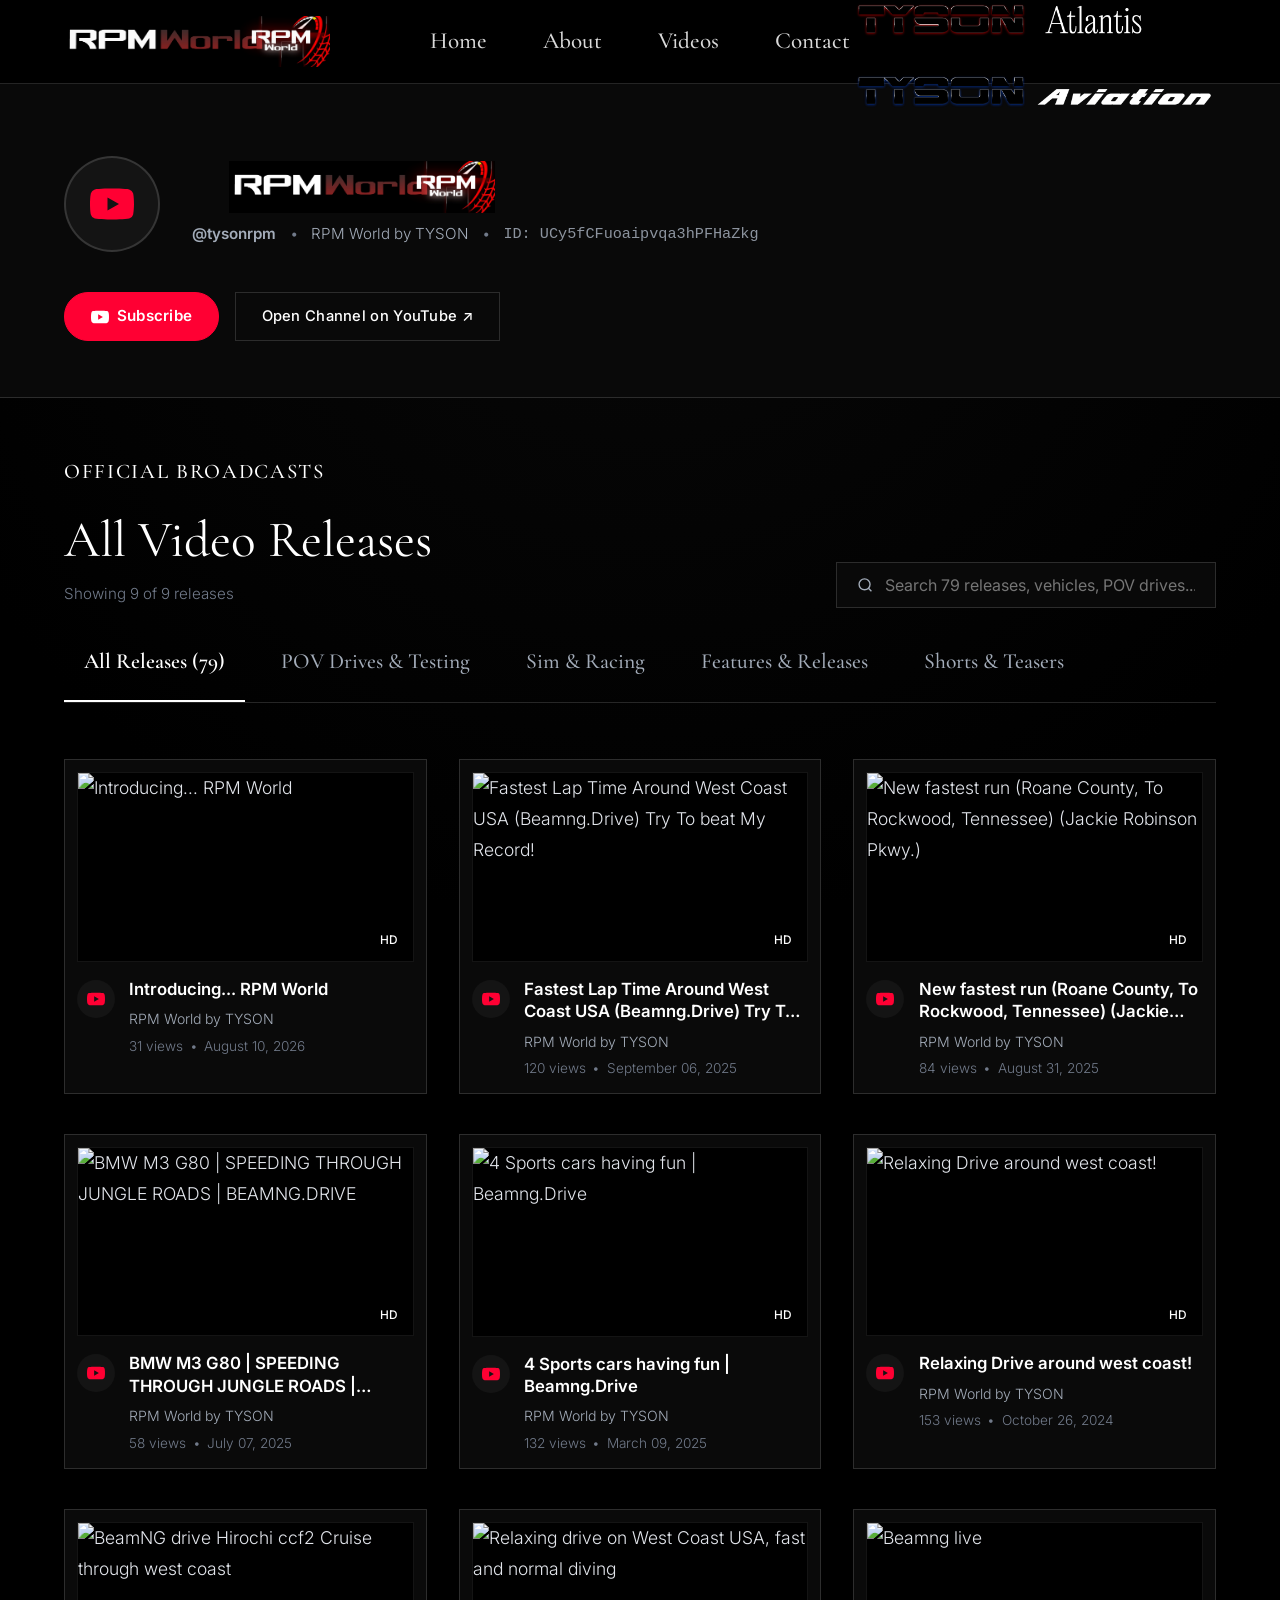
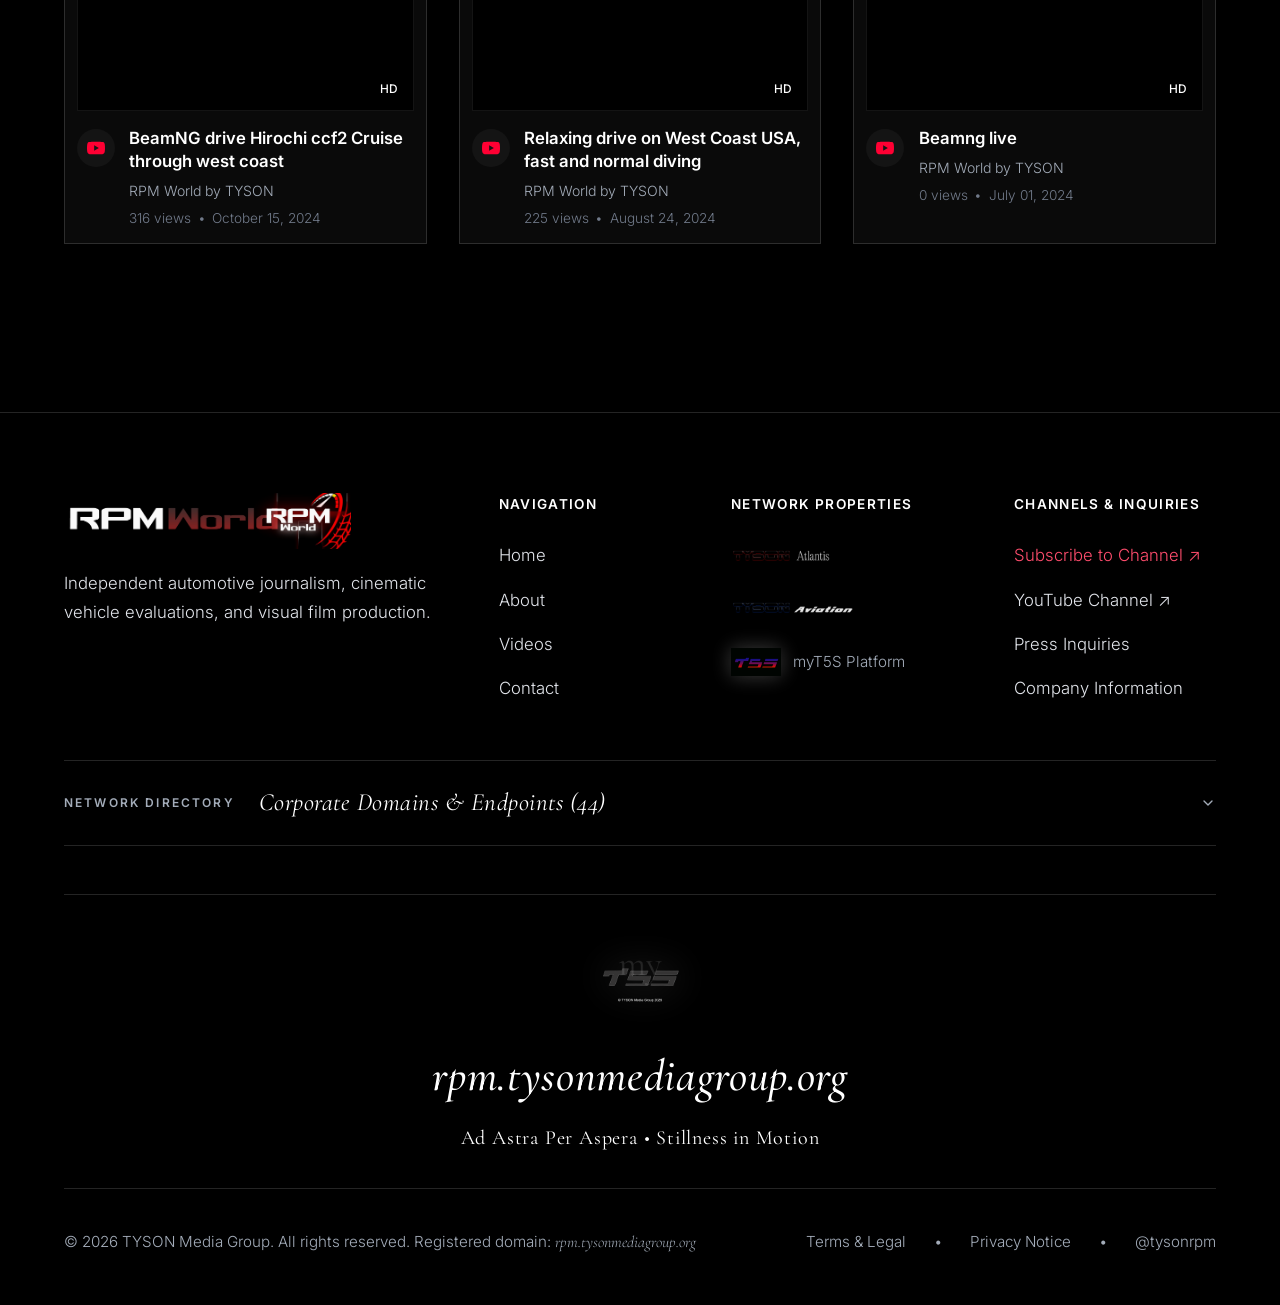
==== commit 01b54844: "Update YouTube channel to @tysonrpm (Channel ID: UCy5fCFuoaipvqa3hPFHaZkg) with RPM World releases" ====
--- a/videos.html
+++ b/videos.html
@@ -56,22 +56,22 @@
                         <div class="yt-channel-text-details">
                             <img src="assets/LOGOSFORGEMINI/RPMworld2.jpg" alt="RPM World - TYSON Media Group" class="yt-banner-logo-img">
                             <div class="yt-channel-meta-line">
-                                <span>@tysonrpm</span>
+                                <a href="https://youtube.com/@tysonrpm" target="_blank" style="color: inherit; text-decoration: none; font-weight: 600;">@tysonrpm</a>
                                 <span class="dot">&bull;</span>
-                                <span>79 Video Releases</span>
+                                <span>RPM World by TYSON</span>
                                 <span class="dot">&bull;</span>
-                                <span>Automotive Cinematography & POV Drives</span>
+                                <span style="font-family: monospace; opacity: 0.85;">ID: UCy5fCFuoaipvqa3hPFHaZkg</span>
                             </div>
                         </div>
                     </div>
 
                     <!-- Action Buttons: Subscribe popup + Open YouTube channel -->
                     <div class="yt-channel-action-buttons">
-                        <a href="https://www.youtube.com/@tysonrpm/?sub_confirmation=1" target="_blank" class="btn btn-youtube-pill" title="Subscribe with one click">
+                        <a href="https://www.youtube.com/channel/UCy5fCFuoaipvqa3hPFHaZkg?sub_confirmation=1" target="_blank" class="btn btn-youtube-pill" title="Subscribe to @tysonrpm on YouTube">
                             <svg width="18" height="18" viewBox="0 0 24 24" fill="#ffffff"><path d="M23.498 6.186a3.016 3.016 0 0 0-2.122-2.136C19.505 3.545 12 3.545 12 3.545s-7.505 0-9.377.505A3.017 3.017 0 0 0 .502 6.186C0 8.07 0 12 0 12s0 3.93.502 5.814a3.016 3.016 0 0 0 2.122 2.136c1.871.505 9.376.505 9.376.505s7.505 0 9.377-.505a3.015 3.015 0 0 0 2.122-2.136C24 15.93 24 12 24 12s0-3.93-.502-5.814zM9.545 15.568V8.432L15.818 12l-6.273 3.568z"/></svg>
                             <span>Subscribe</span>
                         </a>
-                        <a href="https://youtube.com/@tysonrpm" target="_blank" class="btn btn-outline btn-sm" style="font-family: var(--font-sans); font-size: 0.92rem;" title="Opens YouTube in a new tab">
+                        <a href="https://www.youtube.com/channel/UCy5fCFuoaipvqa3hPFHaZkg" target="_blank" class="btn btn-outline btn-sm" style="font-family: var(--font-sans); font-size: 0.92rem;" title="Opens YouTube channel in a new tab">
                             <span>Open Channel on YouTube &nearr;</span>
                         </a>
                     </div>
